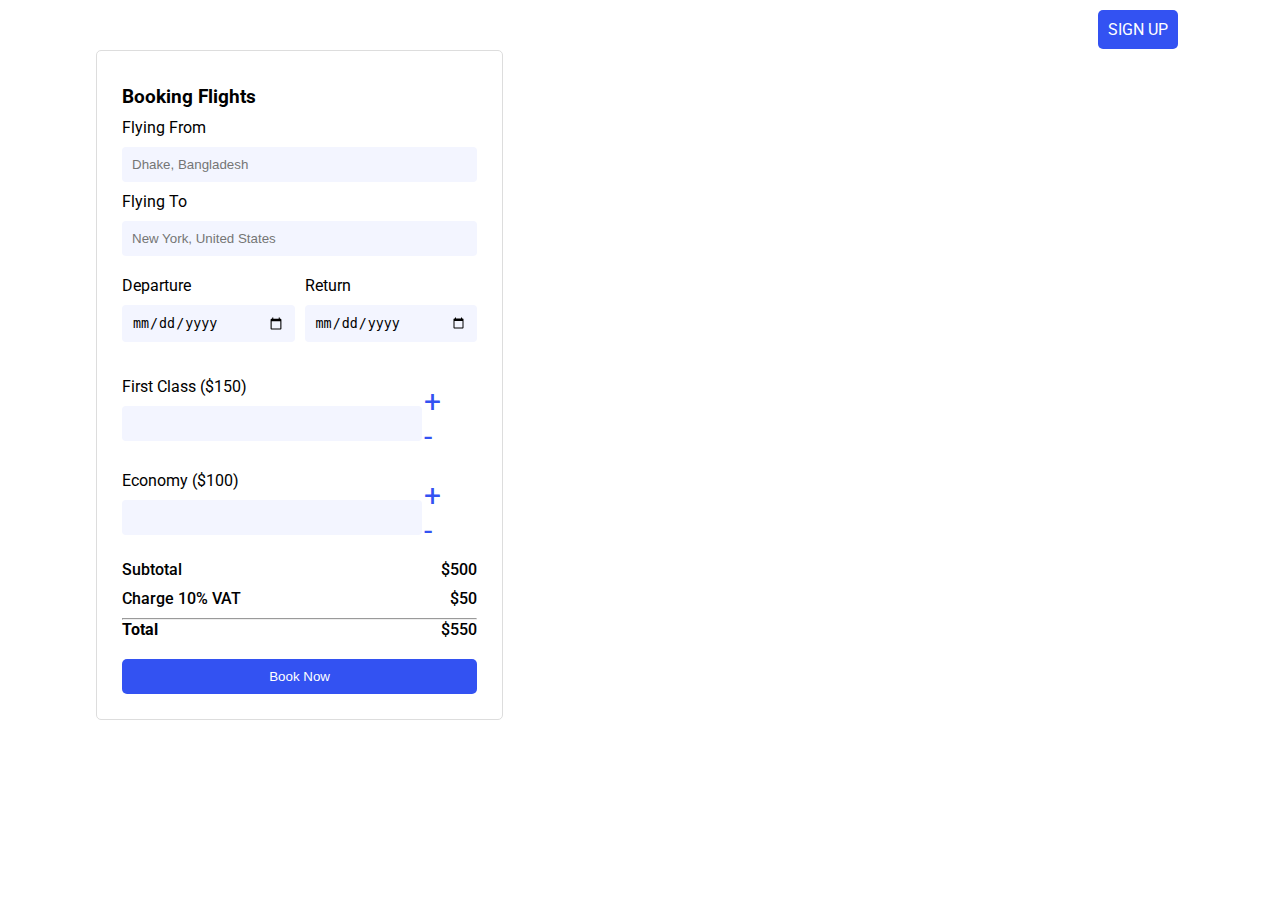
==== index.html @ 15244905 "creating site" ====
<!DOCTYPE html>
<html lang="en">

<head>
    <meta charset="UTF-8">
    <meta name="viewport" content="width=device-width, initial-scale=1.0">
    <title>Flight Booking</title>
    <!-- Fonts -->
    <link rel="preconnect" href="https://fonts.gstatic.com">
    <link href="https://fonts.googleapis.com/css2?family=Bebas+Neue&family=Roboto:wght@400;500;700&display=swap"
        rel="stylesheet">
    <!-- Stylesheet -->
    <link rel="stylesheet" href="style.css">
</head>

<body>
    <!--Header and Menu Section-->
    <header class="container">
        <nav>
            <ul>
                <li><a href="#">Home</a></li>
                <li><a href="#">About Us</a></li>
                <li><a href="#">Contact</a></li>
                <li><a class="active" href="#">Sign Up</a></li>
            </ul>
        </nav>
    </header>

    <!--Booking Section-->
    <main class="main-content container">
        <div class="booking-form">
            <h3>Booking Flights</h3>
            <div class="input-group">
                <label for="">Flying From</label>
                <input class="inp-style" type="text" name="" placeholder="Dhake, Bangladesh">
            </div>
            <div class="input-group">
                <label for="">Flying To</label>
                <input class="inp-style" type="text" name="" placeholder="New York, United States">
            </div>
            <div class="inputs">
                <div class="input-group">
                    <label" for="">Departure</label>
                    <input class="inp-style" type="date" name="">
                </div>
                <div class="input-group">
                    <label for="">Return</label>
                    <input class="inp-style" type="date" name="">
                </div>
            </div>
            <div class="input-group f-class">
                <div>
                    <label for="">First Class ($150)</label>
                    <input class="inp-style inp-width" type="number" name="">
                </div>
                <div class="plus-minus-btn">
                    <p>+ -</p>
                </div>
            </div>
            
            <div class="input-group f-class">
                <div>
                    <label for="">Economy ($100)</label>
                    <input class="inp-style inp-width" type="number" name="">
                </div>
                <div class="plus-minus-btn">
                    <p> <span>+</span> <span>-</span> </p>
                </div>
            </div>
            <div class="calculations">
                <div class="amount">
                    <div class="left">
                        <p>Subtotal</p>
                    </div>
                    <div class="right">
                        <p>$500</p>
                    </div>
                </div>

                <div class="amount">
                    <div class="left">
                        <p>Charge 10% VAT</p>
                    </div>
                    <div class="right">
                        <p>$50</p>
                    </div>
                </div>
                <hr>
                <div class="amount">
                    <div class="left">
                        <h4>Total</h4>
                    </div>
                    <div class="right">
                        <p>$550</p>
                    </div>
                </div>
            </div>
            <button class="btn-style">Book Now</button>
        </div>

        <div class="booking-content">
            <h1>discover <br> around the world</h1>
            <p>Lorem ipsum dolor sit amet consectetur adipisicingelit. Provident voluptatibus quam fuga laborumalias veniam libero autem quasi maxime ullam vero nama imi dolor, architecto ab facilis eaque deserunt nobise voluptatibus quam</p>
        </div>
    </section>

    <!--Thank You-->
</body>

</html>
---- style.css ----
*{
    padding: 0;
    margin: 0;
    box-sizing: border-box;
    text-decoration: none;
    list-style-type: none;
}
body{
    font-family: 'Roboto', sans-serif;
    background:url("images/bg.png");
    background-repeat: no-repeat;
    background-position: center center;
    background-attachment: scroll;
    background-size: cover;
}

nav{
    height: 50px;
    width: 100%;
    padding: 20px 0;
}
.container{
    width: 1200px;
    max-width: 85%;
    margin: 0 auto;
}
nav ul{
    display: flex;
    justify-content: flex-end;
    margin: 0px 6px;
}
nav ul li a{
    color: #fff;
    padding: 10px;
    text-transform: uppercase;
}
nav ul li a:hover, a.active{
    background-color: #3352F2;
    border-radius: 5px;
}
.main-content{
    display: grid;
    grid-template-columns: 2fr 3fr;
    gap: 70px;
    align-items: center;
}
.booking-form{
    background-color: #fff;
    border: 1px solid #ddd;
    padding: 25px;
    border-radius: 5px;
    float: left;
}
.booking-form h3{
    margin: 10px 0px;
}
.booking-form  .input-group{
    margin: 10px 0;
}
.f-class{
    display: flex;
    justify-content: space-between;
    align-items: center;
}
.inp-width{
    min-width: 300px;
}
.plus-minus-btn{
    color: #3352F2;
    font-size: 30px;
    padding: 2px;
    margin-top: 10px;
    word-spacing: 20px;
}
.booking-form  .calculations{
    margin: 10px 0;
}
.booking-form  .calculations p{
    font-weight: 500;
    margin-bottom: 10px;
}
.booking-form input{
    width: 100%;
    display: block;
    padding: 10px;
    border-radius: 5px;
    border: none;
    background: #F3F5FF;
    border-radius: 4px;
    margin: 10px 0;
}
.booking-form .inputs{
    display: grid;
    grid-template-columns: 1fr 1fr;
    gap: 10px;
}
.booking-content{
    color: #fff;
    width: 80%;
}
.booking-content h1{
    font-size: 70px;
    text-transform: uppercase;
    font-family: 'Bebas Neue', cursive;
    font-weight: 400;
    margin-bottom: 25px;
}

.btn-style{
    display: block;
    width: 100%;
    padding: 10px;
    border-radius: 5px;
    border: none;
    color: #fff;
    font-weight: 500;
    background-color:  #3352F2;
}
.amount{
    display: flex;
    justify-content: space-between;
}
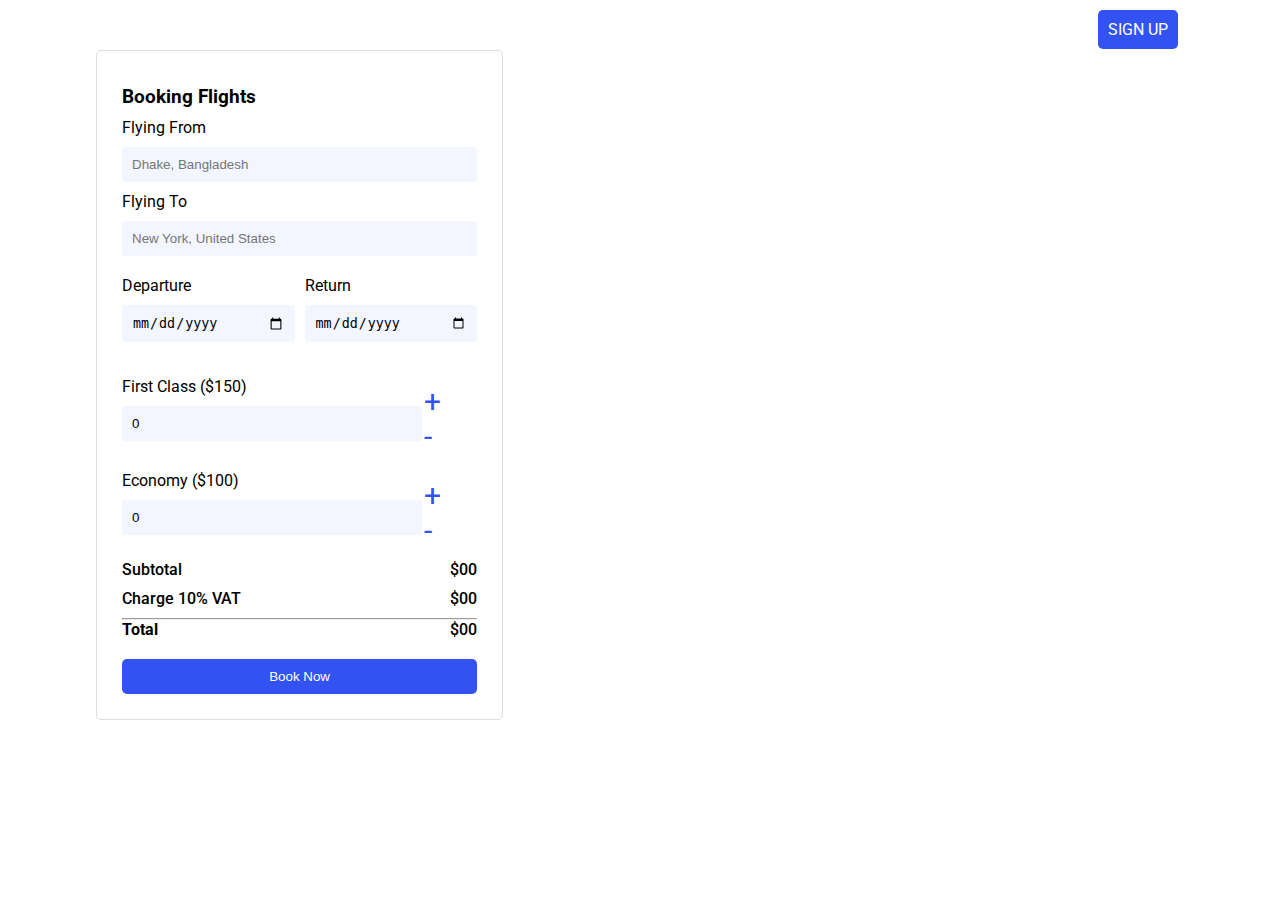
==== commit b771544c: "successfully created" ====
--- a/index.html
+++ b/index.html
@@ -41,7 +41,7 @@
             <div class="inputs">
                 <div class="input-group">
                     <label" for="">Departure</label>
-                    <input class="inp-style" type="date" name="">
+                        <input class="inp-style" type="date" name="">
                 </div>
                 <div class="input-group">
                     <label for="">Return</label>
@@ -51,29 +51,29 @@
             <div class="input-group f-class">
                 <div>
                     <label for="">First Class ($150)</label>
-                    <input class="inp-style inp-width" type="number" name="">
+                    <input id="first-class-count" class="inp-style inp-width" type="number" name="" value="0">
                 </div>
                 <div class="plus-minus-btn">
-                    <p>+ -</p>
+                    <p> <span onclick=" handleTicketChange('first-class',true);">+</span> <span onclick=" handleTicketChange('first-class',false);">-</span></p>
                 </div>
             </div>
-            
+
             <div class="input-group f-class">
                 <div>
                     <label for="">Economy ($100)</label>
-                    <input class="inp-style inp-width" type="number" name="">
+                    <input id="economy-count" class="inp-style inp-width" type="number" name="" value="0">
                 </div>
                 <div class="plus-minus-btn">
-                    <p> <span>+</span> <span>-</span> </p>
+                    <p> <span onclick="handleTicketChange('economy',true);">+</span> <span onclick="handleTicketChange('economy',false);">-</span> </p>
                 </div>
             </div>
             <div class="calculations">
                 <div class="amount">
                     <div class="left">
-                        <p>Subtotal</p>
+                        <p >Subtotal</p>
                     </div>
                     <div class="right">
-                        <p>$500</p>
+                        <p id="sub-total">$00</p>
                     </div>
                 </div>
 
@@ -82,16 +82,16 @@
                         <p>Charge 10% VAT</p>
                     </div>
                     <div class="right">
-                        <p>$50</p>
+                        <p id="tax-amount">$00</p>
                     </div>
                 </div>
                 <hr>
                 <div class="amount">
                     <div class="left">
-                        <h4>Total</h4>
+                        <h4 >Total</h4>
                     </div>
                     <div class="right">
-                        <p>$550</p>
+                        <p id="total">$00</p>
                     </div>
                 </div>
             </div>
@@ -100,11 +100,58 @@
 
         <div class="booking-content">
             <h1>discover <br> around the world</h1>
-            <p>Lorem ipsum dolor sit amet consectetur adipisicingelit. Provident voluptatibus quam fuga laborumalias veniam libero autem quasi maxime ullam vero nama imi dolor, architecto ab facilis eaque deserunt nobise voluptatibus quam</p>
+            <p>Lorem ipsum dolor sit amet consectetur adipisicingelit. Provident voluptatibus quam fuga laborumalias
+                veniam libero autem quasi maxime ullam vero nama imi dolor, architecto ab facilis eaque deserunt nobise
+                voluptatibus quam</p>
         </div>
-    </section>
+        </section>
 
-    <!--Thank You-->
+        <!--Thank You-->
+
+        <script>
+
+            function handleTicketChange(ticket,isIncrease) {
+                
+                const classCount = getInputValue(ticket);
+                let newCount = classCount;
+                if (isIncrease == true) {
+                    newCount = classCount + 1;
+                }
+
+                if (isIncrease == false && classCount > 0) {
+                    newCount = classCount - 1;
+                }
+
+                document.getElementById(ticket + '-count').value = newCount;
+                calculateTotal();
+
+            }
+
+
+            // Calculate-Total-Price 
+            function calculateTotal() {
+                const firstClassCount = getInputValue('first-class');
+                const economyClassCount = getInputValue('economy');
+
+                const subTotal = firstClassCount * 150 + economyClassCount * 100;
+                document.getElementById('sub-total').innerText = '$' + subTotal;
+
+                const tax = Math.round(subTotal * 0.1);
+                document.getElementById('tax-amount').innerText = '$' + tax;
+
+                const total = subTotal + tax;
+                document.getElementById('total').innerText = '$' + total;
+            }
+
+
+            // Convert-string-into-number
+            function getInputValue(ticket) {
+                const classInput = document.getElementById(ticket + '-count');
+                const classCount = parseInt(classInput.value);
+                return classCount;
+            }
+
+        </script>
 </body>
 
 </html>--- a/style.css
+++ b/style.css
@@ -71,6 +71,7 @@
     padding: 2px;
     margin-top: 10px;
     word-spacing: 20px;
+    cursor: pointer;
 }
 .booking-form  .calculations{
     margin: 10px 0;
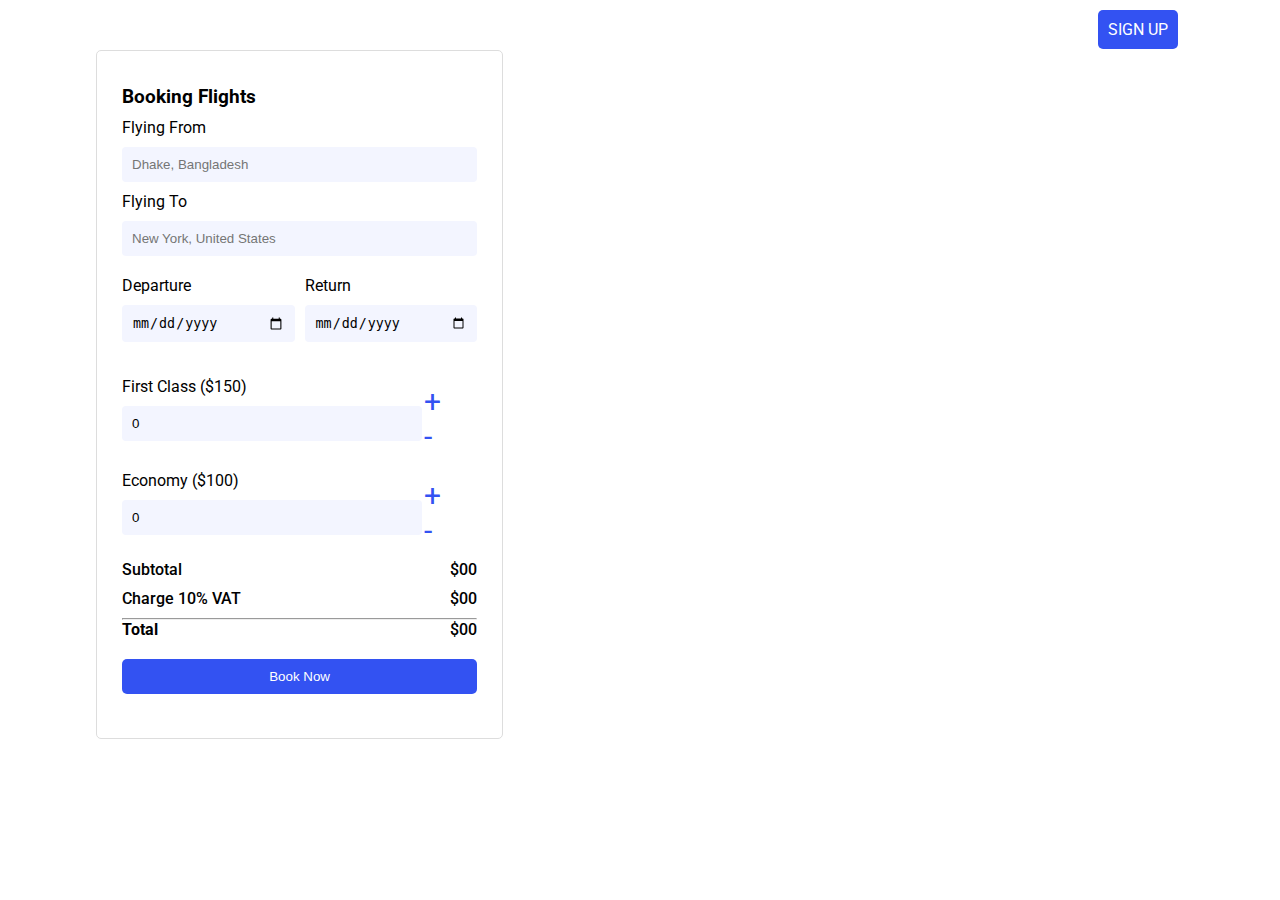
==== commit 7e807ca4: "receipt part added" ====
--- a/index.html
+++ b/index.html
@@ -25,133 +25,144 @@
             </ul>
         </nav>
     </header>
-
-    <!--Booking Section-->
-    <main class="main-content container">
-        <div class="booking-form">
-            <h3>Booking Flights</h3>
-            <div class="input-group">
-                <label for="">Flying From</label>
-                <input class="inp-style" type="text" name="" placeholder="Dhake, Bangladesh">
-            </div>
-            <div class="input-group">
-                <label for="">Flying To</label>
-                <input class="inp-style" type="text" name="" placeholder="New York, United States">
-            </div>
-            <div class="inputs">
+    <main>
+        <!--Booking Section-->
+        <section id="ticket-booking" class="main-content container">
+            <div class="booking-form">
+                <h3>Booking Flights</h3>
                 <div class="input-group">
-                    <label" for="">Departure</label>
-                        <input class="inp-style" type="date" name="">
+                    <label for="">Flying From</label>
+                    <input id="flying-from" class="inp-style" type="text" name="" placeholder="Dhake, Bangladesh">
                 </div>
                 <div class="input-group">
-                    <label for="">Return</label>
-                    <input class="inp-style" type="date" name="">
+                    <label for="">Flying To</label>
+                    <input id="flying-to" class="inp-style" type="text" name="" placeholder="New York, United States">
                 </div>
-            </div>
-            <div class="input-group f-class">
-                <div>
-                    <label for="">First Class ($150)</label>
-                    <input id="first-class-count" class="inp-style inp-width" type="number" name="" value="0">
+                <div class="inputs">
+                    <div class="input-group">
+                        <label" for="">Departure</label>
+                            <input id="departure-date" class="inp-style" type="date" name="">
+                    </div>
+                    <div class="input-group">
+                        <label for="">Return</label>
+                        <input id="return-date" class="inp-style" type="date" name="">
+                    </div>
                 </div>
-                <div class="plus-minus-btn">
-                    <p> <span onclick=" handleTicketChange('first-class',true);">+</span> <span onclick=" handleTicketChange('first-class',false);">-</span></p>
-                </div>
-            </div>
-
-            <div class="input-group f-class">
-                <div>
-                    <label for="">Economy ($100)</label>
-                    <input id="economy-count" class="inp-style inp-width" type="number" name="" value="0">
-                </div>
-                <div class="plus-minus-btn">
-                    <p> <span onclick="handleTicketChange('economy',true);">+</span> <span onclick="handleTicketChange('economy',false);">-</span> </p>
-                </div>
-            </div>
-            <div class="calculations">
-                <div class="amount">
-                    <div class="left">
-                        <p >Subtotal</p>
+                <div class="input-group f-class">
+                    <div>
+                        <label for="">First Class ($150)</label>
+                        <input id="first-class-count" class="inp-style inp-width" type="number" name="" value="0">
                     </div>
-                    <div class="right">
-                        <p id="sub-total">$00</p>
+                    <div class="plus-minus-btn">
+                        <p> <span onclick=" handleTicketChange('first-class',true);">+</span> <span
+                                onclick=" handleTicketChange('first-class',false);">-</span></p>
                     </div>
                 </div>
 
-                <div class="amount">
-                    <div class="left">
-                        <p>Charge 10% VAT</p>
+                <div class="input-group f-class">
+                    <div>
+                        <label for="">Economy ($100)</label>
+                        <input id="economy-count" class="inp-style inp-width" type="number" name="" value="0">
                     </div>
-                    <div class="right">
-                        <p id="tax-amount">$00</p>
+                    <div class="plus-minus-btn">
+                        <p> <span onclick="handleTicketChange('economy',true);">+</span> <span
+                                onclick="handleTicketChange('economy',false);">-</span> </p>
                     </div>
                 </div>
-                <hr>
-                <div class="amount">
-                    <div class="left">
-                        <h4 >Total</h4>
+                <div class="calculations">
+                    <div class="amount">
+                        <div class="left">
+                            <p>Subtotal</p>
+                        </div>
+                        <div class="right">
+                            <p>$<span id="sub-total">00</span></p>
+                        </div>
                     </div>
-                    <div class="right">
-                        <p id="total">$00</p>
+
+                    <div class="amount">
+                        <div class="left">
+                            <p>Charge 10% VAT</p>
+                        </div>
+                        <div class="right">
+                            <p>$<span id="tax-amount">00</span></p>
+                        </div>
+                    </div>
+                    <hr>
+                    <div class="amount">
+                        <div class="left">
+                            <h4>Total</h4>
+                        </div>
+                        <div class="right">
+                            <p>$<span id="total">00</span></p>
+                        </div>
+                    </div>
+                </div>
+                <button id="book-now" class="btn-style">Book Now</button>
+                <br>
+                <p id="warning"></p>
+            </div>
+
+            <div class="booking-content">
+                <h1>discover <br> around the world</h1>
+                <p>Lorem ipsum dolor sit amet consectetur adipisicingelit. Provident voluptatibus quam fuga laborumalias
+                    veniam libero autem quasi maxime ullam vero nama imi dolor, architecto ab facilis eaque deserunt
+                    nobise
+                    voluptatibus quam</p>
+            </div>
+        </section>
+
+        <!-- confirmation-section -->
+        <section id="confirmation">
+            <div class="transection">
+                <h2 class="message">Transection Successfull</h2>
+                <p style="text-align: center;">Flight Details</p>
+                <div class="details">
+                    <div class="box">
+                        <p>Flying from:</p>
+                        <p id="receipt-flying-from"></p>
+                    </div>
+                    <div class="box">
+                        <p>Flying to:</p>
+                        <p id="receipt-flying-to"></p>
+                    </div>
+                    <div class="box">
+                        <p>Departure:</p>
+                        <p id="receipt-departure"></p>
+                    </div>
+
+                    <div class="box">
+                        <p>Return:</p>
+                        <p id="receipt-return"></p>
+                    </div>
+                    <div class="box">
+                        <p>First Class:</p>
+                        <p><span id="receipt-first-count">0</span></p>
+                    </div>
+                    <div class="box">
+                        <p>Economy Class:</p>
+                        <p><span id="receipt-economy-count"></span></p>
+                    </div>
+                    <div class="box">
+                        <p>Subtotal:</p>
+                        <p>$ <span id="receipt-sub-total">00</span></p>
+                    </div>
+                    <div class="box">
+                        <p>Tax:</p>
+                        <p>$ <span id="receipt-tax">00</span></p>
+                    </div>
+
+                    <div class="box">
+                        <p class="bold">Total:</p>
+                        <p class="bold">$ <span id="receipt-total">00</span></p>
                     </div>
                 </div>
             </div>
-            <button class="btn-style">Book Now</button>
-        </div>
+        </section>
+    </main>
 
-        <div class="booking-content">
-            <h1>discover <br> around the world</h1>
-            <p>Lorem ipsum dolor sit amet consectetur adipisicingelit. Provident voluptatibus quam fuga laborumalias
-                veniam libero autem quasi maxime ullam vero nama imi dolor, architecto ab facilis eaque deserunt nobise
-                voluptatibus quam</p>
-        </div>
-        </section>
+    <!--Thank You-->
 
-        <!--Thank You-->
-
-        <script>
-
-            function handleTicketChange(ticket,isIncrease) {
-                
-                const classCount = getInputValue(ticket);
-                let newCount = classCount;
-                if (isIncrease == true) {
-                    newCount = classCount + 1;
-                }
-
-                if (isIncrease == false && classCount > 0) {
-                    newCount = classCount - 1;
-                }
-
-                document.getElementById(ticket + '-count').value = newCount;
-                calculateTotal();
-
-            }
-
-
-            // Calculate-Total-Price 
-            function calculateTotal() {
-                const firstClassCount = getInputValue('first-class');
-                const economyClassCount = getInputValue('economy');
-
-                const subTotal = firstClassCount * 150 + economyClassCount * 100;
-                document.getElementById('sub-total').innerText = '$' + subTotal;
-
-                const tax = Math.round(subTotal * 0.1);
-                document.getElementById('tax-amount').innerText = '$' + tax;
-
-                const total = subTotal + tax;
-                document.getElementById('total').innerText = '$' + total;
-            }
-
-
-            // Convert-string-into-number
-            function getInputValue(ticket) {
-                const classInput = document.getElementById(ticket + '-count');
-                const classCount = parseInt(classInput.value);
-                return classCount;
-            }
-
-        </script>
+    <script src="script.js"></script>
 </body>
 
 </html>--- a/style.css
+++ b/style.css
@@ -121,3 +121,38 @@
     display: flex;
     justify-content: space-between;
 }
+#warning{
+    color: red;
+    text-align: center;
+}
+#confirmation{
+    display: none;
+    line-height: 40px;
+}
+.transection{
+    width: 40%;
+    background-color: white;
+    margin:40px auto;
+    padding-top: 15px;
+    border-radius: 10px;
+    box-shadow:5px 5px 15px rgb(139, 217, 243);
+}
+.details{
+    padding: 30px 50px;
+
+}
+.message{
+    color: green;
+    text-align: center;
+    font-size: 25px;
+}
+.box{
+    display: flex;
+    justify-content: space-between;
+    align-items: center;
+    font-size: 18px;
+}
+.bold{
+    color:tomato;
+    font-weight: 700;
+}
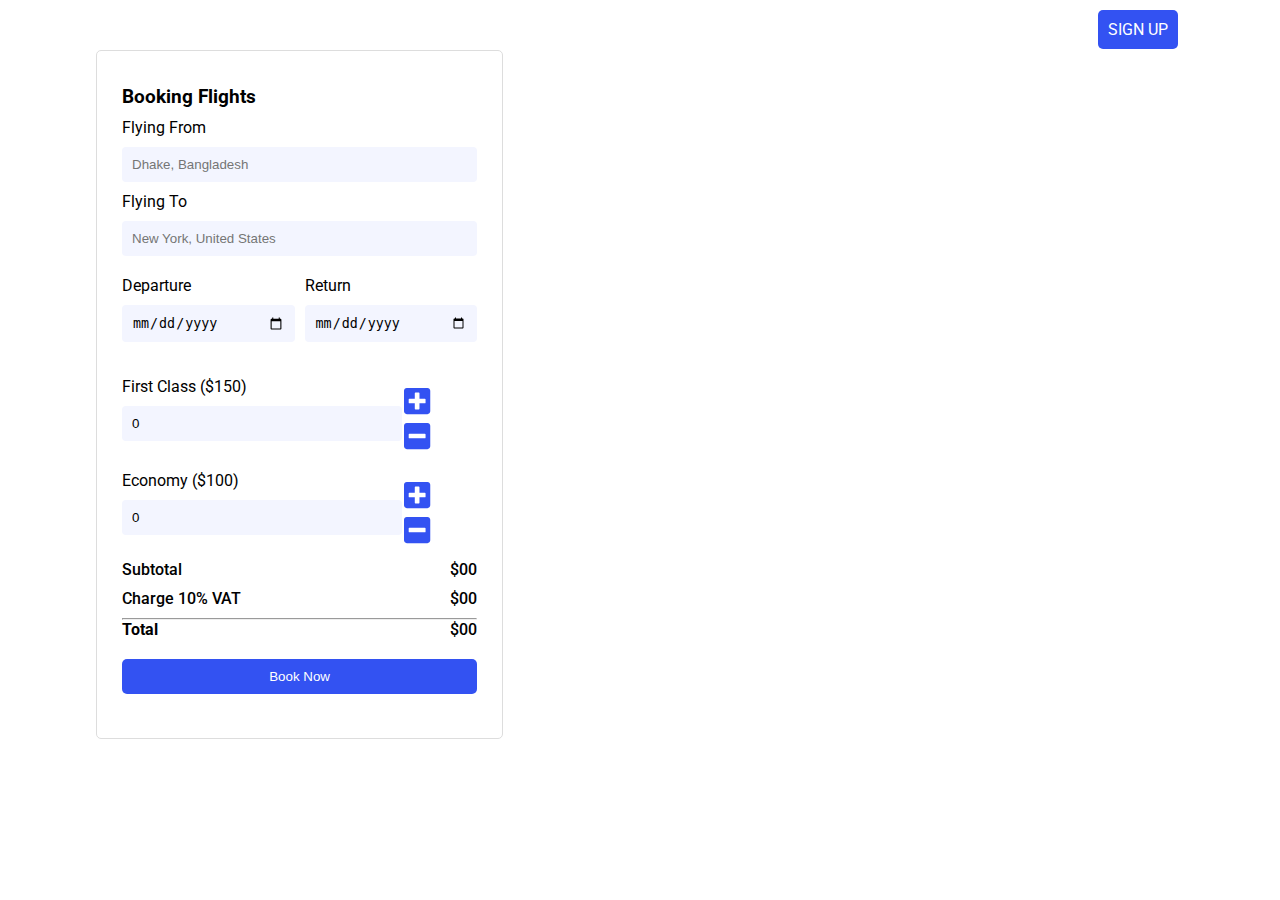
==== commit 5dc09b5f: "successfully created" ====
--- a/index.html
+++ b/index.html
@@ -9,8 +9,9 @@
     <link rel="preconnect" href="https://fonts.gstatic.com">
     <link href="https://fonts.googleapis.com/css2?family=Bebas+Neue&family=Roboto:wght@400;500;700&display=swap"
         rel="stylesheet">
+        <link rel="stylesheet" href="css/all.min.css">
     <!-- Stylesheet -->
-    <link rel="stylesheet" href="style.css">
+    <link rel="stylesheet" href="css/style.css">
 </head>
 
 <body>
@@ -54,8 +55,8 @@
                         <input id="first-class-count" class="inp-style inp-width" type="number" name="" value="0">
                     </div>
                     <div class="plus-minus-btn">
-                        <p> <span onclick=" handleTicketChange('first-class',true);">+</span> <span
-                                onclick=" handleTicketChange('first-class',false);">-</span></p>
+                        <p> <span onclick=" handleTicketChange('first-class',true);"><i class="fas fa-plus-square"></i></span> 
+                            <span onclick=" handleTicketChange('first-class',false);"><i class="fas fa-minus-square"></i></span></p>
                     </div>
                 </div>
 
@@ -65,8 +66,8 @@
                         <input id="economy-count" class="inp-style inp-width" type="number" name="" value="0">
                     </div>
                     <div class="plus-minus-btn">
-                        <p> <span onclick="handleTicketChange('economy',true);">+</span> <span
-                                onclick="handleTicketChange('economy',false);">-</span> </p>
+                        <p> <span onclick="handleTicketChange('economy',true);"><i class="fas fa-plus-square"></i></span> 
+                            <span onclick="handleTicketChange('economy',false);"><i class="fas fa-minus-square"></i></span> </p>
                     </div>
                 </div>
                 <div class="calculations">
@@ -114,15 +115,15 @@
         <!-- confirmation-section -->
         <section id="confirmation">
             <div class="transection">
-                <h2 class="message">Transection Successfull</h2>
+                <h2 class="message">Transection Successfull <i class="fas fa-check-circle"></i></h2>
                 <p style="text-align: center;">Flight Details</p>
                 <div class="details">
                     <div class="box">
-                        <p>Flying from:</p>
+                        <p>Flying From:</p>
                         <p id="receipt-flying-from"></p>
                     </div>
                     <div class="box">
-                        <p>Flying to:</p>
+                        <p>Flying To:</p>
                         <p id="receipt-flying-to"></p>
                     </div>
                     <div class="box">
@@ -162,7 +163,8 @@
 
     <!--Thank You-->
 
-    <script src="script.js"></script>
+    <script src="js/script.js"></script>
+    <script src="js/all.min.js"></script>
 </body>
 
 </html>--- a/css/all.min.css
+++ b/css/all.min.css
@@ -0,0 +1,5 @@
+/*!
+ * Font Awesome Free 5.15.1 by @fontawesome - https://fontawesome.com
+ * License - https://fontawesome.com/license/free (Icons: CC BY 4.0, Fonts: SIL OFL 1.1, Code: MIT License)
+ */
+.fa,.fab,.fad,.fal,.far,.fas{-moz-osx-font-smoothing:grayscale;-webkit-font-smoothing:antialiased;display:inline-block;font-style:normal;font-variant:normal;text-rendering:auto;line-height:1}.fa-lg{font-size:1.33333em;line-height:.75em;vertical-align:-.0667em}.fa-xs{font-size:.75em}.fa-sm{font-size:.875em}.fa-1x{font-size:1em}.fa-2x{font-size:2em}.fa-3x{font-size:3em}.fa-4x{font-size:4em}.fa-5x{font-size:5em}.fa-6x{font-size:6em}.fa-7x{font-size:7em}.fa-8x{font-size:8em}.fa-9x{font-size:9em}.fa-10x{font-size:10em}.fa-fw{text-align:center;width:1.25em}.fa-ul{list-style-type:none;margin-left:2.5em;padding-left:0}.fa-ul>li{position:relative}.fa-li{left:-2em;position:absolute;text-align:center;width:2em;line-height:inherit}.fa-border{border:.08em solid #eee;border-radius:.1em;padding:.2em .25em .15em}.fa-pull-left{float:left}.fa-pull-right{float:right}.fa.fa-pull-left,.fab.fa-pull-left,.fal.fa-pull-left,.far.fa-pull-left,.fas.fa-pull-left{margin-right:.3em}.fa.fa-pull-right,.fab.fa-pull-right,.fal.fa-pull-right,.far.fa-pull-right,.fas.fa-pull-right{margin-left:.3em}.fa-spin{-webkit-animation:fa-spin 2s linear infinite;animation:fa-spin 2s linear infinite}.fa-pulse{-webkit-animation:fa-spin 1s steps(8) infinite;animation:fa-spin 1s steps(8) infinite}@-webkit-keyframes fa-spin{0%{-webkit-transform:rotate(0deg);transform:rotate(0deg)}to{-webkit-transform:rotate(1turn);transform:rotate(1turn)}}@keyframes fa-spin{0%{-webkit-transform:rotate(0deg);transform:rotate(0deg)}to{-webkit-transform:rotate(1turn);transform:rotate(1turn)}}.fa-rotate-90{-ms-filter:"progid:DXImageTransform.Microsoft.BasicImage(rotation=1)";-webkit-transform:rotate(90deg);transform:rotate(90deg)}.fa-rotate-180{-ms-filter:"progid:DXImageTransform.Microsoft.BasicImage(rotation=2)";-webkit-transform:rotate(180deg);transform:rotate(180deg)}.fa-rotate-270{-ms-filter:"progid:DXImageTransform.Microsoft.BasicImage(rotation=3)";-webkit-transform:rotate(270deg);transform:rotate(270deg)}.fa-flip-horizontal{-ms-filter:"progid:DXImageTransform.Microsoft.BasicImage(rotation=0, mirror=1)";-webkit-transform:scaleX(-1);transform:scaleX(-1)}.fa-flip-vertical{-webkit-transform:scaleY(-1);transform:scaleY(-1)}.fa-flip-both,.fa-flip-horizontal.fa-flip-vertical,.fa-flip-vertical{-ms-filter:"progid:DXImageTransform.Microsoft.BasicImage(rotation=2, mirror=1)"}.fa-flip-both,.fa-flip-horizontal.fa-flip-vertical{-webkit-transform:scale(-1);transform:scale(-1)}:root .fa-flip-both,:root .fa-flip-horizontal,:root .fa-flip-vertical,:root .fa-rotate-90,:root .fa-rotate-180,:root .fa-rotate-270{-webkit-filter:none;filter:none}.fa-stack{display:inline-block;height:2em;line-height:2em;position:relative;vertical-align:middle;width:2.5em}.fa-stack-1x,.fa-stack-2x{left:0;position:absolute;text-align:center;width:100%}.fa-stack-1x{line-height:inherit}.fa-stack-2x{font-size:2em}.fa-inverse{color:#fff}.fa-500px:before{content:"\f26e"}.fa-accessible-icon:before{content:"\f368"}.fa-accusoft:before{content:"\f369"}.fa-acquisitions-incorporated:before{content:"\f6af"}.fa-ad:before{content:"\f641"}.fa-address-book:before{content:"\f2b9"}.fa-address-card:before{content:"\f2bb"}.fa-adjust:before{content:"\f042"}.fa-adn:before{content:"\f170"}.fa-adversal:before{content:"\f36a"}.fa-affiliatetheme:before{content:"\f36b"}.fa-air-freshener:before{content:"\f5d0"}.fa-airbnb:before{content:"\f834"}.fa-algolia:before{content:"\f36c"}.fa-align-center:before{content:"\f037"}.fa-align-justify:before{content:"\f039"}.fa-align-left:before{content:"\f036"}.fa-align-right:before{content:"\f038"}.fa-alipay:before{content:"\f642"}.fa-allergies:before{content:"\f461"}.fa-amazon:before{content:"\f270"}.fa-amazon-pay:before{content:"\f42c"}.fa-ambulance:before{content:"\f0f9"}.fa-american-sign-language-interpreting:before{content:"\f2a3"}.fa-amilia:before{content:"\f36d"}.fa-anchor:before{content:"\f13d"}.fa-android:before{content:"\f17b"}.fa-angellist:before{content:"\f209"}.fa-angle-double-down:before{content:"\f103"}.fa-angle-double-left:before{content:"\f100"}.fa-angle-double-right:before{content:"\f101"}.fa-angle-double-up:before{content:"\f102"}.fa-angle-down:before{content:"\f107"}.fa-angle-left:before{content:"\f104"}.fa-angle-right:before{content:"\f105"}.fa-angle-up:before{content:"\f106"}.fa-angry:before{content:"\f556"}.fa-angrycreative:before{content:"\f36e"}.fa-angular:before{content:"\f420"}.fa-ankh:before{content:"\f644"}.fa-app-store:before{content:"\f36f"}.fa-app-store-ios:before{content:"\f370"}.fa-apper:before{content:"\f371"}.fa-apple:before{content:"\f179"}.fa-apple-alt:before{content:"\f5d1"}.fa-apple-pay:before{content:"\f415"}.fa-archive:before{content:"\f187"}.fa-archway:before{content:"\f557"}.fa-arrow-alt-circle-down:before{content:"\f358"}.fa-arrow-alt-circle-left:before{content:"\f359"}.fa-arrow-alt-circle-right:before{content:"\f35a"}.fa-arrow-alt-circle-up:before{content:"\f35b"}.fa-arrow-circle-down:before{content:"\f0ab"}.fa-arrow-circle-left:before{content:"\f0a8"}.fa-arrow-circle-right:before{content:"\f0a9"}.fa-arrow-circle-up:before{content:"\f0aa"}.fa-arrow-down:before{content:"\f063"}.fa-arrow-left:before{content:"\f060"}.fa-arrow-right:before{content:"\f061"}.fa-arrow-up:before{content:"\f062"}.fa-arrows-alt:before{content:"\f0b2"}.fa-arrows-alt-h:before{content:"\f337"}.fa-arrows-alt-v:before{content:"\f338"}.fa-artstation:before{content:"\f77a"}.fa-assistive-listening-systems:before{content:"\f2a2"}.fa-asterisk:before{content:"\f069"}.fa-asymmetrik:before{content:"\f372"}.fa-at:before{content:"\f1fa"}.fa-atlas:before{content:"\f558"}.fa-atlassian:before{content:"\f77b"}.fa-atom:before{content:"\f5d2"}.fa-audible:before{content:"\f373"}.fa-audio-description:before{content:"\f29e"}.fa-autoprefixer:before{content:"\f41c"}.fa-avianex:before{content:"\f374"}.fa-aviato:before{content:"\f421"}.fa-award:before{content:"\f559"}.fa-aws:before{content:"\f375"}.fa-baby:before{content:"\f77c"}.fa-baby-carriage:before{content:"\f77d"}.fa-backspace:before{content:"\f55a"}.fa-backward:before{content:"\f04a"}.fa-bacon:before{content:"\f7e5"}.fa-bacteria:before{content:"\e059"}.fa-bacterium:before{content:"\e05a"}.fa-bahai:before{content:"\f666"}.fa-balance-scale:before{content:"\f24e"}.fa-balance-scale-left:before{content:"\f515"}.fa-balance-scale-right:before{content:"\f516"}.fa-ban:before{content:"\f05e"}.fa-band-aid:before{content:"\f462"}.fa-bandcamp:before{content:"\f2d5"}.fa-barcode:before{content:"\f02a"}.fa-bars:before{content:"\f0c9"}.fa-baseball-ball:before{content:"\f433"}.fa-basketball-ball:before{content:"\f434"}.fa-bath:before{content:"\f2cd"}.fa-battery-empty:before{content:"\f244"}.fa-battery-full:before{content:"\f240"}.fa-battery-half:before{content:"\f242"}.fa-battery-quarter:before{content:"\f243"}.fa-battery-three-quarters:before{content:"\f241"}.fa-battle-net:before{content:"\f835"}.fa-bed:before{content:"\f236"}.fa-beer:before{content:"\f0fc"}.fa-behance:before{content:"\f1b4"}.fa-behance-square:before{content:"\f1b5"}.fa-bell:before{content:"\f0f3"}.fa-bell-slash:before{content:"\f1f6"}.fa-bezier-curve:before{content:"\f55b"}.fa-bible:before{content:"\f647"}.fa-bicycle:before{content:"\f206"}.fa-biking:before{content:"\f84a"}.fa-bimobject:before{content:"\f378"}.fa-binoculars:before{content:"\f1e5"}.fa-biohazard:before{content:"\f780"}.fa-birthday-cake:before{content:"\f1fd"}.fa-bitbucket:before{content:"\f171"}.fa-bitcoin:before{content:"\f379"}.fa-bity:before{content:"\f37a"}.fa-black-tie:before{content:"\f27e"}.fa-blackberry:before{content:"\f37b"}.fa-blender:before{content:"\f517"}.fa-blender-phone:before{content:"\f6b6"}.fa-blind:before{content:"\f29d"}.fa-blog:before{content:"\f781"}.fa-blogger:before{content:"\f37c"}.fa-blogger-b:before{content:"\f37d"}.fa-bluetooth:before{content:"\f293"}.fa-bluetooth-b:before{content:"\f294"}.fa-bold:before{content:"\f032"}.fa-bolt:before{content:"\f0e7"}.fa-bomb:before{content:"\f1e2"}.fa-bone:before{content:"\f5d7"}.fa-bong:before{content:"\f55c"}.fa-book:before{content:"\f02d"}.fa-book-dead:before{content:"\f6b7"}.fa-book-medical:before{content:"\f7e6"}.fa-book-open:before{content:"\f518"}.fa-book-reader:before{content:"\f5da"}.fa-bookmark:before{content:"\f02e"}.fa-bootstrap:before{content:"\f836"}.fa-border-all:before{content:"\f84c"}.fa-border-none:before{content:"\f850"}.fa-border-style:before{content:"\f853"}.fa-bowling-ball:before{content:"\f436"}.fa-box:before{content:"\f466"}.fa-box-open:before{content:"\f49e"}.fa-box-tissue:before{content:"\e05b"}.fa-boxes:before{content:"\f468"}.fa-braille:before{content:"\f2a1"}.fa-brain:before{content:"\f5dc"}.fa-bread-slice:before{content:"\f7ec"}.fa-briefcase:before{content:"\f0b1"}.fa-briefcase-medical:before{content:"\f469"}.fa-broadcast-tower:before{content:"\f519"}.fa-broom:before{content:"\f51a"}.fa-brush:before{content:"\f55d"}.fa-btc:before{content:"\f15a"}.fa-buffer:before{content:"\f837"}.fa-bug:before{content:"\f188"}.fa-building:before{content:"\f1ad"}.fa-bullhorn:before{content:"\f0a1"}.fa-bullseye:before{content:"\f140"}.fa-burn:before{content:"\f46a"}.fa-buromobelexperte:before{content:"\f37f"}.fa-bus:before{content:"\f207"}.fa-bus-alt:before{content:"\f55e"}.fa-business-time:before{content:"\f64a"}.fa-buy-n-large:before{content:"\f8a6"}.fa-buysellads:before{content:"\f20d"}.fa-calculator:before{content:"\f1ec"}.fa-calendar:before{content:"\f133"}.fa-calendar-alt:before{content:"\f073"}.fa-calendar-check:before{content:"\f274"}.fa-calendar-day:before{content:"\f783"}.fa-calendar-minus:before{content:"\f272"}.fa-calendar-plus:before{content:"\f271"}.fa-calendar-times:before{content:"\f273"}.fa-calendar-week:before{content:"\f784"}.fa-camera:before{content:"\f030"}.fa-camera-retro:before{content:"\f083"}.fa-campground:before{content:"\f6bb"}.fa-canadian-maple-leaf:before{content:"\f785"}.fa-candy-cane:before{content:"\f786"}.fa-cannabis:before{content:"\f55f"}.fa-capsules:before{content:"\f46b"}.fa-car:before{content:"\f1b9"}.fa-car-alt:before{content:"\f5de"}.fa-car-battery:before{content:"\f5df"}.fa-car-crash:before{content:"\f5e1"}.fa-car-side:before{content:"\f5e4"}.fa-caravan:before{content:"\f8ff"}.fa-caret-down:before{content:"\f0d7"}.fa-caret-left:before{content:"\f0d9"}.fa-caret-right:before{content:"\f0da"}.fa-caret-square-down:before{content:"\f150"}.fa-caret-square-left:before{content:"\f191"}.fa-caret-square-right:before{content:"\f152"}.fa-caret-square-up:before{content:"\f151"}.fa-caret-up:before{content:"\f0d8"}.fa-carrot:before{content:"\f787"}.fa-cart-arrow-down:before{content:"\f218"}.fa-cart-plus:before{content:"\f217"}.fa-cash-register:before{content:"\f788"}.fa-cat:before{content:"\f6be"}.fa-cc-amazon-pay:before{content:"\f42d"}.fa-cc-amex:before{content:"\f1f3"}.fa-cc-apple-pay:before{content:"\f416"}.fa-cc-diners-club:before{content:"\f24c"}.fa-cc-discover:before{content:"\f1f2"}.fa-cc-jcb:before{content:"\f24b"}.fa-cc-mastercard:before{content:"\f1f1"}.fa-cc-paypal:before{content:"\f1f4"}.fa-cc-stripe:before{content:"\f1f5"}.fa-cc-visa:before{content:"\f1f0"}.fa-centercode:before{content:"\f380"}.fa-centos:before{content:"\f789"}.fa-certificate:before{content:"\f0a3"}.fa-chair:before{content:"\f6c0"}.fa-chalkboard:before{content:"\f51b"}.fa-chalkboard-teacher:before{content:"\f51c"}.fa-charging-station:before{content:"\f5e7"}.fa-chart-area:before{content:"\f1fe"}.fa-chart-bar:before{content:"\f080"}.fa-chart-line:before{content:"\f201"}.fa-chart-pie:before{content:"\f200"}.fa-check:before{content:"\f00c"}.fa-check-circle:before{content:"\f058"}.fa-check-double:before{content:"\f560"}.fa-check-square:before{content:"\f14a"}.fa-cheese:before{content:"\f7ef"}.fa-chess:before{content:"\f439"}.fa-chess-bishop:before{content:"\f43a"}.fa-chess-board:before{content:"\f43c"}.fa-chess-king:before{content:"\f43f"}.fa-chess-knight:before{content:"\f441"}.fa-chess-pawn:before{content:"\f443"}.fa-chess-queen:before{content:"\f445"}.fa-chess-rook:before{content:"\f447"}.fa-chevron-circle-down:before{content:"\f13a"}.fa-chevron-circle-left:before{content:"\f137"}.fa-chevron-circle-right:before{content:"\f138"}.fa-chevron-circle-up:before{content:"\f139"}.fa-chevron-down:before{content:"\f078"}.fa-chevron-left:before{content:"\f053"}.fa-chevron-right:before{content:"\f054"}.fa-chevron-up:before{content:"\f077"}.fa-child:before{content:"\f1ae"}.fa-chrome:before{content:"\f268"}.fa-chromecast:before{content:"\f838"}.fa-church:before{content:"\f51d"}.fa-circle:before{content:"\f111"}.fa-circle-notch:before{content:"\f1ce"}.fa-city:before{content:"\f64f"}.fa-clinic-medical:before{content:"\f7f2"}.fa-clipboard:before{content:"\f328"}.fa-clipboard-check:before{content:"\f46c"}.fa-clipboard-list:before{content:"\f46d"}.fa-clock:before{content:"\f017"}.fa-clone:before{content:"\f24d"}.fa-closed-captioning:before{content:"\f20a"}.fa-cloud:before{content:"\f0c2"}.fa-cloud-download-alt:before{content:"\f381"}.fa-cloud-meatball:before{content:"\f73b"}.fa-cloud-moon:before{content:"\f6c3"}.fa-cloud-moon-rain:before{content:"\f73c"}.fa-cloud-rain:before{content:"\f73d"}.fa-cloud-showers-heavy:before{content:"\f740"}.fa-cloud-sun:before{content:"\f6c4"}.fa-cloud-sun-rain:before{content:"\f743"}.fa-cloud-upload-alt:before{content:"\f382"}.fa-cloudflare:before{content:"\e07d"}.fa-cloudscale:before{content:"\f383"}.fa-cloudsmith:before{content:"\f384"}.fa-cloudversify:before{content:"\f385"}.fa-cocktail:before{content:"\f561"}.fa-code:before{content:"\f121"}.fa-code-branch:before{content:"\f126"}.fa-codepen:before{content:"\f1cb"}.fa-codiepie:before{content:"\f284"}.fa-coffee:before{content:"\f0f4"}.fa-cog:before{content:"\f013"}.fa-cogs:before{content:"\f085"}.fa-coins:before{content:"\f51e"}.fa-columns:before{content:"\f0db"}.fa-comment:before{content:"\f075"}.fa-comment-alt:before{content:"\f27a"}.fa-comment-dollar:before{content:"\f651"}.fa-comment-dots:before{content:"\f4ad"}.fa-comment-medical:before{content:"\f7f5"}.fa-comment-slash:before{content:"\f4b3"}.fa-comments:before{content:"\f086"}.fa-comments-dollar:before{content:"\f653"}.fa-compact-disc:before{content:"\f51f"}.fa-compass:before{content:"\f14e"}.fa-compress:before{content:"\f066"}.fa-compress-alt:before{content:"\f422"}.fa-compress-arrows-alt:before{content:"\f78c"}.fa-concierge-bell:before{content:"\f562"}.fa-confluence:before{content:"\f78d"}.fa-connectdevelop:before{content:"\f20e"}.fa-contao:before{content:"\f26d"}.fa-cookie:before{content:"\f563"}.fa-cookie-bite:before{content:"\f564"}.fa-copy:before{content:"\f0c5"}.fa-copyright:before{content:"\f1f9"}.fa-cotton-bureau:before{content:"\f89e"}.fa-couch:before{content:"\f4b8"}.fa-cpanel:before{content:"\f388"}.fa-creative-commons:before{content:"\f25e"}.fa-creative-commons-by:before{content:"\f4e7"}.fa-creative-commons-nc:before{content:"\f4e8"}.fa-creative-commons-nc-eu:before{content:"\f4e9"}.fa-creative-commons-nc-jp:before{content:"\f4ea"}.fa-creative-commons-nd:before{content:"\f4eb"}.fa-creative-commons-pd:before{content:"\f4ec"}.fa-creative-commons-pd-alt:before{content:"\f4ed"}.fa-creative-commons-remix:before{content:"\f4ee"}.fa-creative-commons-sa:before{content:"\f4ef"}.fa-creative-commons-sampling:before{content:"\f4f0"}.fa-creative-commons-sampling-plus:before{content:"\f4f1"}.fa-creative-commons-share:before{content:"\f4f2"}.fa-creative-commons-zero:before{content:"\f4f3"}.fa-credit-card:before{content:"\f09d"}.fa-critical-role:before{content:"\f6c9"}.fa-crop:before{content:"\f125"}.fa-crop-alt:before{content:"\f565"}.fa-cross:before{content:"\f654"}.fa-crosshairs:before{content:"\f05b"}.fa-crow:before{content:"\f520"}.fa-crown:before{content:"\f521"}.fa-crutch:before{content:"\f7f7"}.fa-css3:before{content:"\f13c"}.fa-css3-alt:before{content:"\f38b"}.fa-cube:before{content:"\f1b2"}.fa-cubes:before{content:"\f1b3"}.fa-cut:before{content:"\f0c4"}.fa-cuttlefish:before{content:"\f38c"}.fa-d-and-d:before{content:"\f38d"}.fa-d-and-d-beyond:before{content:"\f6ca"}.fa-dailymotion:before{content:"\e052"}.fa-dashcube:before{content:"\f210"}.fa-database:before{content:"\f1c0"}.fa-deaf:before{content:"\f2a4"}.fa-deezer:before{content:"\e077"}.fa-delicious:before{content:"\f1a5"}.fa-democrat:before{content:"\f747"}.fa-deploydog:before{content:"\f38e"}.fa-deskpro:before{content:"\f38f"}.fa-desktop:before{content:"\f108"}.fa-dev:before{content:"\f6cc"}.fa-deviantart:before{content:"\f1bd"}.fa-dharmachakra:before{content:"\f655"}.fa-dhl:before{content:"\f790"}.fa-diagnoses:before{content:"\f470"}.fa-diaspora:before{content:"\f791"}.fa-dice:before{content:"\f522"}.fa-dice-d20:before{content:"\f6cf"}.fa-dice-d6:before{content:"\f6d1"}.fa-dice-five:before{content:"\f523"}.fa-dice-four:before{content:"\f524"}.fa-dice-one:before{content:"\f525"}.fa-dice-six:before{content:"\f526"}.fa-dice-three:before{content:"\f527"}.fa-dice-two:before{content:"\f528"}.fa-digg:before{content:"\f1a6"}.fa-digital-ocean:before{content:"\f391"}.fa-digital-tachograph:before{content:"\f566"}.fa-directions:before{content:"\f5eb"}.fa-discord:before{content:"\f392"}.fa-discourse:before{content:"\f393"}.fa-disease:before{content:"\f7fa"}.fa-divide:before{content:"\f529"}.fa-dizzy:before{content:"\f567"}.fa-dna:before{content:"\f471"}.fa-dochub:before{content:"\f394"}.fa-docker:before{content:"\f395"}.fa-dog:before{content:"\f6d3"}.fa-dollar-sign:before{content:"\f155"}.fa-dolly:before{content:"\f472"}.fa-dolly-flatbed:before{content:"\f474"}.fa-donate:before{content:"\f4b9"}.fa-door-closed:before{content:"\f52a"}.fa-door-open:before{content:"\f52b"}.fa-dot-circle:before{content:"\f192"}.fa-dove:before{content:"\f4ba"}.fa-download:before{content:"\f019"}.fa-draft2digital:before{content:"\f396"}.fa-drafting-compass:before{content:"\f568"}.fa-dragon:before{content:"\f6d5"}.fa-draw-polygon:before{content:"\f5ee"}.fa-dribbble:before{content:"\f17d"}.fa-dribbble-square:before{content:"\f397"}.fa-dropbox:before{content:"\f16b"}.fa-drum:before{content:"\f569"}.fa-drum-steelpan:before{content:"\f56a"}.fa-drumstick-bite:before{content:"\f6d7"}.fa-drupal:before{content:"\f1a9"}.fa-dumbbell:before{content:"\f44b"}.fa-dumpster:before{content:"\f793"}.fa-dumpster-fire:before{content:"\f794"}.fa-dungeon:before{content:"\f6d9"}.fa-dyalog:before{content:"\f399"}.fa-earlybirds:before{content:"\f39a"}.fa-ebay:before{content:"\f4f4"}.fa-edge:before{content:"\f282"}.fa-edge-legacy:before{content:"\e078"}.fa-edit:before{content:"\f044"}.fa-egg:before{content:"\f7fb"}.fa-eject:before{content:"\f052"}.fa-elementor:before{content:"\f430"}.fa-ellipsis-h:before{content:"\f141"}.fa-ellipsis-v:before{content:"\f142"}.fa-ello:before{content:"\f5f1"}.fa-ember:before{content:"\f423"}.fa-empire:before{content:"\f1d1"}.fa-envelope:before{content:"\f0e0"}.fa-envelope-open:before{content:"\f2b6"}.fa-envelope-open-text:before{content:"\f658"}.fa-envelope-square:before{content:"\f199"}.fa-envira:before{content:"\f299"}.fa-equals:before{content:"\f52c"}.fa-eraser:before{content:"\f12d"}.fa-erlang:before{content:"\f39d"}.fa-ethereum:before{content:"\f42e"}.fa-ethernet:before{content:"\f796"}.fa-etsy:before{content:"\f2d7"}.fa-euro-sign:before{content:"\f153"}.fa-evernote:before{content:"\f839"}.fa-exchange-alt:before{content:"\f362"}.fa-exclamation:before{content:"\f12a"}.fa-exclamation-circle:before{content:"\f06a"}.fa-exclamation-triangle:before{content:"\f071"}.fa-expand:before{content:"\f065"}.fa-expand-alt:before{content:"\f424"}.fa-expand-arrows-alt:before{content:"\f31e"}.fa-expeditedssl:before{content:"\f23e"}.fa-external-link-alt:before{content:"\f35d"}.fa-external-link-square-alt:before{content:"\f360"}.fa-eye:before{content:"\f06e"}.fa-eye-dropper:before{content:"\f1fb"}.fa-eye-slash:before{content:"\f070"}.fa-facebook:before{content:"\f09a"}.fa-facebook-f:before{content:"\f39e"}.fa-facebook-messenger:before{content:"\f39f"}.fa-facebook-square:before{content:"\f082"}.fa-fan:before{content:"\f863"}.fa-fantasy-flight-games:before{content:"\f6dc"}.fa-fast-backward:before{content:"\f049"}.fa-fast-forward:before{content:"\f050"}.fa-faucet:before{content:"\e005"}.fa-fax:before{content:"\f1ac"}.fa-feather:before{content:"\f52d"}.fa-feather-alt:before{content:"\f56b"}.fa-fedex:before{content:"\f797"}.fa-fedora:before{content:"\f798"}.fa-female:before{content:"\f182"}.fa-fighter-jet:before{content:"\f0fb"}.fa-figma:before{content:"\f799"}.fa-file:before{content:"\f15b"}.fa-file-alt:before{content:"\f15c"}.fa-file-archive:before{content:"\f1c6"}.fa-file-audio:before{content:"\f1c7"}.fa-file-code:before{content:"\f1c9"}.fa-file-contract:before{content:"\f56c"}.fa-file-csv:before{content:"\f6dd"}.fa-file-download:before{content:"\f56d"}.fa-file-excel:before{content:"\f1c3"}.fa-file-export:before{content:"\f56e"}.fa-file-image:before{content:"\f1c5"}.fa-file-import:before{content:"\f56f"}.fa-file-invoice:before{content:"\f570"}.fa-file-invoice-dollar:before{content:"\f571"}.fa-file-medical:before{content:"\f477"}.fa-file-medical-alt:before{content:"\f478"}.fa-file-pdf:before{content:"\f1c1"}.fa-file-powerpoint:before{content:"\f1c4"}.fa-file-prescription:before{content:"\f572"}.fa-file-signature:before{content:"\f573"}.fa-file-upload:before{content:"\f574"}.fa-file-video:before{content:"\f1c8"}.fa-file-word:before{content:"\f1c2"}.fa-fill:before{content:"\f575"}.fa-fill-drip:before{content:"\f576"}.fa-film:before{content:"\f008"}.fa-filter:before{content:"\f0b0"}.fa-fingerprint:before{content:"\f577"}.fa-fire:before{content:"\f06d"}.fa-fire-alt:before{content:"\f7e4"}.fa-fire-extinguisher:before{content:"\f134"}.fa-firefox:before{content:"\f269"}.fa-firefox-browser:before{content:"\e007"}.fa-first-aid:before{content:"\f479"}.fa-first-order:before{content:"\f2b0"}.fa-first-order-alt:before{content:"\f50a"}.fa-firstdraft:before{content:"\f3a1"}.fa-fish:before{content:"\f578"}.fa-fist-raised:before{content:"\f6de"}.fa-flag:before{content:"\f024"}.fa-flag-checkered:before{content:"\f11e"}.fa-flag-usa:before{content:"\f74d"}.fa-flask:before{content:"\f0c3"}.fa-flickr:before{content:"\f16e"}.fa-flipboard:before{content:"\f44d"}.fa-flushed:before{content:"\f579"}.fa-fly:before{content:"\f417"}.fa-folder:before{content:"\f07b"}.fa-folder-minus:before{content:"\f65d"}.fa-folder-open:before{content:"\f07c"}.fa-folder-plus:before{content:"\f65e"}.fa-font:before{content:"\f031"}.fa-font-awesome:before{content:"\f2b4"}.fa-font-awesome-alt:before{content:"\f35c"}.fa-font-awesome-flag:before{content:"\f425"}.fa-font-awesome-logo-full:before{content:"\f4e6"}.fa-fonticons:before{content:"\f280"}.fa-fonticons-fi:before{content:"\f3a2"}.fa-football-ball:before{content:"\f44e"}.fa-fort-awesome:before{content:"\f286"}.fa-fort-awesome-alt:before{content:"\f3a3"}.fa-forumbee:before{content:"\f211"}.fa-forward:before{content:"\f04e"}.fa-foursquare:before{content:"\f180"}.fa-free-code-camp:before{content:"\f2c5"}.fa-freebsd:before{content:"\f3a4"}.fa-frog:before{content:"\f52e"}.fa-frown:before{content:"\f119"}.fa-frown-open:before{content:"\f57a"}.fa-fulcrum:before{content:"\f50b"}.fa-funnel-dollar:before{content:"\f662"}.fa-futbol:before{content:"\f1e3"}.fa-galactic-republic:before{content:"\f50c"}.fa-galactic-senate:before{content:"\f50d"}.fa-gamepad:before{content:"\f11b"}.fa-gas-pump:before{content:"\f52f"}.fa-gavel:before{content:"\f0e3"}.fa-gem:before{content:"\f3a5"}.fa-genderless:before{content:"\f22d"}.fa-get-pocket:before{content:"\f265"}.fa-gg:before{content:"\f260"}.fa-gg-circle:before{content:"\f261"}.fa-ghost:before{content:"\f6e2"}.fa-gift:before{content:"\f06b"}.fa-gifts:before{content:"\f79c"}.fa-git:before{content:"\f1d3"}.fa-git-alt:before{content:"\f841"}.fa-git-square:before{content:"\f1d2"}.fa-github:before{content:"\f09b"}.fa-github-alt:before{content:"\f113"}.fa-github-square:before{content:"\f092"}.fa-gitkraken:before{content:"\f3a6"}.fa-gitlab:before{content:"\f296"}.fa-gitter:before{content:"\f426"}.fa-glass-cheers:before{content:"\f79f"}.fa-glass-martini:before{content:"\f000"}.fa-glass-martini-alt:before{content:"\f57b"}.fa-glass-whiskey:before{content:"\f7a0"}.fa-glasses:before{content:"\f530"}.fa-glide:before{content:"\f2a5"}.fa-glide-g:before{content:"\f2a6"}.fa-globe:before{content:"\f0ac"}.fa-globe-africa:before{content:"\f57c"}.fa-globe-americas:before{content:"\f57d"}.fa-globe-asia:before{content:"\f57e"}.fa-globe-europe:before{content:"\f7a2"}.fa-gofore:before{content:"\f3a7"}.fa-golf-ball:before{content:"\f450"}.fa-goodreads:before{content:"\f3a8"}.fa-goodreads-g:before{content:"\f3a9"}.fa-google:before{content:"\f1a0"}.fa-google-drive:before{content:"\f3aa"}.fa-google-pay:before{content:"\e079"}.fa-google-play:before{content:"\f3ab"}.fa-google-plus:before{content:"\f2b3"}.fa-google-plus-g:before{content:"\f0d5"}.fa-google-plus-square:before{content:"\f0d4"}.fa-google-wallet:before{content:"\f1ee"}.fa-gopuram:before{content:"\f664"}.fa-graduation-cap:before{content:"\f19d"}.fa-gratipay:before{content:"\f184"}.fa-grav:before{content:"\f2d6"}.fa-greater-than:before{content:"\f531"}.fa-greater-than-equal:before{content:"\f532"}.fa-grimace:before{content:"\f57f"}.fa-grin:before{content:"\f580"}.fa-grin-alt:before{content:"\f581"}.fa-grin-beam:before{content:"\f582"}.fa-grin-beam-sweat:before{content:"\f583"}.fa-grin-hearts:before{content:"\f584"}.fa-grin-squint:before{content:"\f585"}.fa-grin-squint-tears:before{content:"\f586"}.fa-grin-stars:before{content:"\f587"}.fa-grin-tears:before{content:"\f588"}.fa-grin-tongue:before{content:"\f589"}.fa-grin-tongue-squint:before{content:"\f58a"}.fa-grin-tongue-wink:before{content:"\f58b"}.fa-grin-wink:before{content:"\f58c"}.fa-grip-horizontal:before{content:"\f58d"}.fa-grip-lines:before{content:"\f7a4"}.fa-grip-lines-vertical:before{content:"\f7a5"}.fa-grip-vertical:before{content:"\f58e"}.fa-gripfire:before{content:"\f3ac"}.fa-grunt:before{content:"\f3ad"}.fa-guilded:before{content:"\e07e"}.fa-guitar:before{content:"\f7a6"}.fa-gulp:before{content:"\f3ae"}.fa-h-square:before{content:"\f0fd"}.fa-hacker-news:before{content:"\f1d4"}.fa-hacker-news-square:before{content:"\f3af"}.fa-hackerrank:before{content:"\f5f7"}.fa-hamburger:before{content:"\f805"}.fa-hammer:before{content:"\f6e3"}.fa-hamsa:before{content:"\f665"}.fa-hand-holding:before{content:"\f4bd"}.fa-hand-holding-heart:before{content:"\f4be"}.fa-hand-holding-medical:before{content:"\e05c"}.fa-hand-holding-usd:before{content:"\f4c0"}.fa-hand-holding-water:before{content:"\f4c1"}.fa-hand-lizard:before{content:"\f258"}.fa-hand-middle-finger:before{content:"\f806"}.fa-hand-paper:before{content:"\f256"}.fa-hand-peace:before{content:"\f25b"}.fa-hand-point-down:before{content:"\f0a7"}.fa-hand-point-left:before{content:"\f0a5"}.fa-hand-point-right:before{content:"\f0a4"}.fa-hand-point-up:before{content:"\f0a6"}.fa-hand-pointer:before{content:"\f25a"}.fa-hand-rock:before{content:"\f255"}.fa-hand-scissors:before{content:"\f257"}.fa-hand-sparkles:before{content:"\e05d"}.fa-hand-spock:before{content:"\f259"}.fa-hands:before{content:"\f4c2"}.fa-hands-helping:before{content:"\f4c4"}.fa-hands-wash:before{content:"\e05e"}.fa-handshake:before{content:"\f2b5"}.fa-handshake-alt-slash:before{content:"\e05f"}.fa-handshake-slash:before{content:"\e060"}.fa-hanukiah:before{content:"\f6e6"}.fa-hard-hat:before{content:"\f807"}.fa-hashtag:before{content:"\f292"}.fa-hat-cowboy:before{content:"\f8c0"}.fa-hat-cowboy-side:before{content:"\f8c1"}.fa-hat-wizard:before{content:"\f6e8"}.fa-hdd:before{content:"\f0a0"}.fa-head-side-cough:before{content:"\e061"}.fa-head-side-cough-slash:before{content:"\e062"}.fa-head-side-mask:before{content:"\e063"}.fa-head-side-virus:before{content:"\e064"}.fa-heading:before{content:"\f1dc"}.fa-headphones:before{content:"\f025"}.fa-headphones-alt:before{content:"\f58f"}.fa-headset:before{content:"\f590"}.fa-heart:before{content:"\f004"}.fa-heart-broken:before{content:"\f7a9"}.fa-heartbeat:before{content:"\f21e"}.fa-helicopter:before{content:"\f533"}.fa-highlighter:before{content:"\f591"}.fa-hiking:before{content:"\f6ec"}.fa-hippo:before{content:"\f6ed"}.fa-hips:before{content:"\f452"}.fa-hire-a-helper:before{content:"\f3b0"}.fa-history:before{content:"\f1da"}.fa-hive:before{content:"\e07f"}.fa-hockey-puck:before{content:"\f453"}.fa-holly-berry:before{content:"\f7aa"}.fa-home:before{content:"\f015"}.fa-hooli:before{content:"\f427"}.fa-hornbill:before{content:"\f592"}.fa-horse:before{content:"\f6f0"}.fa-horse-head:before{content:"\f7ab"}.fa-hospital:before{content:"\f0f8"}.fa-hospital-alt:before{content:"\f47d"}.fa-hospital-symbol:before{content:"\f47e"}.fa-hospital-user:before{content:"\f80d"}.fa-hot-tub:before{content:"\f593"}.fa-hotdog:before{content:"\f80f"}.fa-hotel:before{content:"\f594"}.fa-hotjar:before{content:"\f3b1"}.fa-hourglass:before{content:"\f254"}.fa-hourglass-end:before{content:"\f253"}.fa-hourglass-half:before{content:"\f252"}.fa-hourglass-start:before{content:"\f251"}.fa-house-damage:before{content:"\f6f1"}.fa-house-user:before{content:"\e065"}.fa-houzz:before{content:"\f27c"}.fa-hryvnia:before{content:"\f6f2"}.fa-html5:before{content:"\f13b"}.fa-hubspot:before{content:"\f3b2"}.fa-i-cursor:before{content:"\f246"}.fa-ice-cream:before{content:"\f810"}.fa-icicles:before{content:"\f7ad"}.fa-icons:before{content:"\f86d"}.fa-id-badge:before{content:"\f2c1"}.fa-id-card:before{content:"\f2c2"}.fa-id-card-alt:before{content:"\f47f"}.fa-ideal:before{content:"\e013"}.fa-igloo:before{content:"\f7ae"}.fa-image:before{content:"\f03e"}.fa-images:before{content:"\f302"}.fa-imdb:before{content:"\f2d8"}.fa-inbox:before{content:"\f01c"}.fa-indent:before{content:"\f03c"}.fa-industry:before{content:"\f275"}.fa-infinity:before{content:"\f534"}.fa-info:before{content:"\f129"}.fa-info-circle:before{content:"\f05a"}.fa-innosoft:before{content:"\e080"}.fa-instagram:before{content:"\f16d"}.fa-instagram-square:before{content:"\e055"}.fa-instalod:before{content:"\e081"}.fa-intercom:before{content:"\f7af"}.fa-internet-explorer:before{content:"\f26b"}.fa-invision:before{content:"\f7b0"}.fa-ioxhost:before{content:"\f208"}.fa-italic:before{content:"\f033"}.fa-itch-io:before{content:"\f83a"}.fa-itunes:before{content:"\f3b4"}.fa-itunes-note:before{content:"\f3b5"}.fa-java:before{content:"\f4e4"}.fa-jedi:before{content:"\f669"}.fa-jedi-order:before{content:"\f50e"}.fa-jenkins:before{content:"\f3b6"}.fa-jira:before{content:"\f7b1"}.fa-joget:before{content:"\f3b7"}.fa-joint:before{content:"\f595"}.fa-joomla:before{content:"\f1aa"}.fa-journal-whills:before{content:"\f66a"}.fa-js:before{content:"\f3b8"}.fa-js-square:before{content:"\f3b9"}.fa-jsfiddle:before{content:"\f1cc"}.fa-kaaba:before{content:"\f66b"}.fa-kaggle:before{content:"\f5fa"}.fa-key:before{content:"\f084"}.fa-keybase:before{content:"\f4f5"}.fa-keyboard:before{content:"\f11c"}.fa-keycdn:before{content:"\f3ba"}.fa-khanda:before{content:"\f66d"}.fa-kickstarter:before{content:"\f3bb"}.fa-kickstarter-k:before{content:"\f3bc"}.fa-kiss:before{content:"\f596"}.fa-kiss-beam:before{content:"\f597"}.fa-kiss-wink-heart:before{content:"\f598"}.fa-kiwi-bird:before{content:"\f535"}.fa-korvue:before{content:"\f42f"}.fa-landmark:before{content:"\f66f"}.fa-language:before{content:"\f1ab"}.fa-laptop:before{content:"\f109"}.fa-laptop-code:before{content:"\f5fc"}.fa-laptop-house:before{content:"\e066"}.fa-laptop-medical:before{content:"\f812"}.fa-laravel:before{content:"\f3bd"}.fa-lastfm:before{content:"\f202"}.fa-lastfm-square:before{content:"\f203"}.fa-laugh:before{content:"\f599"}.fa-laugh-beam:before{content:"\f59a"}.fa-laugh-squint:before{content:"\f59b"}.fa-laugh-wink:before{content:"\f59c"}.fa-layer-group:before{content:"\f5fd"}.fa-leaf:before{content:"\f06c"}.fa-leanpub:before{content:"\f212"}.fa-lemon:before{content:"\f094"}.fa-less:before{content:"\f41d"}.fa-less-than:before{content:"\f536"}.fa-less-than-equal:before{content:"\f537"}.fa-level-down-alt:before{content:"\f3be"}.fa-level-up-alt:before{content:"\f3bf"}.fa-life-ring:before{content:"\f1cd"}.fa-lightbulb:before{content:"\f0eb"}.fa-line:before{content:"\f3c0"}.fa-link:before{content:"\f0c1"}.fa-linkedin:before{content:"\f08c"}.fa-linkedin-in:before{content:"\f0e1"}.fa-linode:before{content:"\f2b8"}.fa-linux:before{content:"\f17c"}.fa-lira-sign:before{content:"\f195"}.fa-list:before{content:"\f03a"}.fa-list-alt:before{content:"\f022"}.fa-list-ol:before{content:"\f0cb"}.fa-list-ul:before{content:"\f0ca"}.fa-location-arrow:before{content:"\f124"}.fa-lock:before{content:"\f023"}.fa-lock-open:before{content:"\f3c1"}.fa-long-arrow-alt-down:before{content:"\f309"}.fa-long-arrow-alt-left:before{content:"\f30a"}.fa-long-arrow-alt-right:before{content:"\f30b"}.fa-long-arrow-alt-up:before{content:"\f30c"}.fa-low-vision:before{content:"\f2a8"}.fa-luggage-cart:before{content:"\f59d"}.fa-lungs:before{content:"\f604"}.fa-lungs-virus:before{content:"\e067"}.fa-lyft:before{content:"\f3c3"}.fa-magento:before{content:"\f3c4"}.fa-magic:before{content:"\f0d0"}.fa-magnet:before{content:"\f076"}.fa-mail-bulk:before{content:"\f674"}.fa-mailchimp:before{content:"\f59e"}.fa-male:before{content:"\f183"}.fa-mandalorian:before{content:"\f50f"}.fa-map:before{content:"\f279"}.fa-map-marked:before{content:"\f59f"}.fa-map-marked-alt:before{content:"\f5a0"}.fa-map-marker:before{content:"\f041"}.fa-map-marker-alt:before{content:"\f3c5"}.fa-map-pin:before{content:"\f276"}.fa-map-signs:before{content:"\f277"}.fa-markdown:before{content:"\f60f"}.fa-marker:before{content:"\f5a1"}.fa-mars:before{content:"\f222"}.fa-mars-double:before{content:"\f227"}.fa-mars-stroke:before{content:"\f229"}.fa-mars-stroke-h:before{content:"\f22b"}.fa-mars-stroke-v:before{content:"\f22a"}.fa-mask:before{content:"\f6fa"}.fa-mastodon:before{content:"\f4f6"}.fa-maxcdn:before{content:"\f136"}.fa-mdb:before{content:"\f8ca"}.fa-medal:before{content:"\f5a2"}.fa-medapps:before{content:"\f3c6"}.fa-medium:before{content:"\f23a"}.fa-medium-m:before{content:"\f3c7"}.fa-medkit:before{content:"\f0fa"}.fa-medrt:before{content:"\f3c8"}.fa-meetup:before{content:"\f2e0"}.fa-megaport:before{content:"\f5a3"}.fa-meh:before{content:"\f11a"}.fa-meh-blank:before{content:"\f5a4"}.fa-meh-rolling-eyes:before{content:"\f5a5"}.fa-memory:before{content:"\f538"}.fa-mendeley:before{content:"\f7b3"}.fa-menorah:before{content:"\f676"}.fa-mercury:before{content:"\f223"}.fa-meteor:before{content:"\f753"}.fa-microblog:before{content:"\e01a"}.fa-microchip:before{content:"\f2db"}.fa-microphone:before{content:"\f130"}.fa-microphone-alt:before{content:"\f3c9"}.fa-microphone-alt-slash:before{content:"\f539"}.fa-microphone-slash:before{content:"\f131"}.fa-microscope:before{content:"\f610"}.fa-microsoft:before{content:"\f3ca"}.fa-minus:before{content:"\f068"}.fa-minus-circle:before{content:"\f056"}.fa-minus-square:before{content:"\f146"}.fa-mitten:before{content:"\f7b5"}.fa-mix:before{content:"\f3cb"}.fa-mixcloud:before{content:"\f289"}.fa-mixer:before{content:"\e056"}.fa-mizuni:before{content:"\f3cc"}.fa-mobile:before{content:"\f10b"}.fa-mobile-alt:before{content:"\f3cd"}.fa-modx:before{content:"\f285"}.fa-monero:before{content:"\f3d0"}.fa-money-bill:before{content:"\f0d6"}.fa-money-bill-alt:before{content:"\f3d1"}.fa-money-bill-wave:before{content:"\f53a"}.fa-money-bill-wave-alt:before{content:"\f53b"}.fa-money-check:before{content:"\f53c"}.fa-money-check-alt:before{content:"\f53d"}.fa-monument:before{content:"\f5a6"}.fa-moon:before{content:"\f186"}.fa-mortar-pestle:before{content:"\f5a7"}.fa-mosque:before{content:"\f678"}.fa-motorcycle:before{content:"\f21c"}.fa-mountain:before{content:"\f6fc"}.fa-mouse:before{content:"\f8cc"}.fa-mouse-pointer:before{content:"\f245"}.fa-mug-hot:before{content:"\f7b6"}.fa-music:before{content:"\f001"}.fa-napster:before{content:"\f3d2"}.fa-neos:before{content:"\f612"}.fa-network-wired:before{content:"\f6ff"}.fa-neuter:before{content:"\f22c"}.fa-newspaper:before{content:"\f1ea"}.fa-nimblr:before{content:"\f5a8"}.fa-node:before{content:"\f419"}.fa-node-js:before{content:"\f3d3"}.fa-not-equal:before{content:"\f53e"}.fa-notes-medical:before{content:"\f481"}.fa-npm:before{content:"\f3d4"}.fa-ns8:before{content:"\f3d5"}.fa-nutritionix:before{content:"\f3d6"}.fa-object-group:before{content:"\f247"}.fa-object-ungroup:before{content:"\f248"}.fa-octopus-deploy:before{content:"\e082"}.fa-odnoklassniki:before{content:"\f263"}.fa-odnoklassniki-square:before{content:"\f264"}.fa-oil-can:before{content:"\f613"}.fa-old-republic:before{content:"\f510"}.fa-om:before{content:"\f679"}.fa-opencart:before{content:"\f23d"}.fa-openid:before{content:"\f19b"}.fa-opera:before{content:"\f26a"}.fa-optin-monster:before{content:"\f23c"}.fa-orcid:before{content:"\f8d2"}.fa-osi:before{content:"\f41a"}.fa-otter:before{content:"\f700"}.fa-outdent:before{content:"\f03b"}.fa-page4:before{content:"\f3d7"}.fa-pagelines:before{content:"\f18c"}.fa-pager:before{content:"\f815"}.fa-paint-brush:before{content:"\f1fc"}.fa-paint-roller:before{content:"\f5aa"}.fa-palette:before{content:"\f53f"}.fa-palfed:before{content:"\f3d8"}.fa-pallet:before{content:"\f482"}.fa-paper-plane:before{content:"\f1d8"}.fa-paperclip:before{content:"\f0c6"}.fa-parachute-box:before{content:"\f4cd"}.fa-paragraph:before{content:"\f1dd"}.fa-parking:before{content:"\f540"}.fa-passport:before{content:"\f5ab"}.fa-pastafarianism:before{content:"\f67b"}.fa-paste:before{content:"\f0ea"}.fa-patreon:before{content:"\f3d9"}.fa-pause:before{content:"\f04c"}.fa-pause-circle:before{content:"\f28b"}.fa-paw:before{content:"\f1b0"}.fa-paypal:before{content:"\f1ed"}.fa-peace:before{content:"\f67c"}.fa-pen:before{content:"\f304"}.fa-pen-alt:before{content:"\f305"}.fa-pen-fancy:before{content:"\f5ac"}.fa-pen-nib:before{content:"\f5ad"}.fa-pen-square:before{content:"\f14b"}.fa-pencil-alt:before{content:"\f303"}.fa-pencil-ruler:before{content:"\f5ae"}.fa-penny-arcade:before{content:"\f704"}.fa-people-arrows:before{content:"\e068"}.fa-people-carry:before{content:"\f4ce"}.fa-pepper-hot:before{content:"\f816"}.fa-perbyte:before{content:"\e083"}.fa-percent:before{content:"\f295"}.fa-percentage:before{content:"\f541"}.fa-periscope:before{content:"\f3da"}.fa-person-booth:before{content:"\f756"}.fa-phabricator:before{content:"\f3db"}.fa-phoenix-framework:before{content:"\f3dc"}.fa-phoenix-squadron:before{content:"\f511"}.fa-phone:before{content:"\f095"}.fa-phone-alt:before{content:"\f879"}.fa-phone-slash:before{content:"\f3dd"}.fa-phone-square:before{content:"\f098"}.fa-phone-square-alt:before{content:"\f87b"}.fa-phone-volume:before{content:"\f2a0"}.fa-photo-video:before{content:"\f87c"}.fa-php:before{content:"\f457"}.fa-pied-piper:before{content:"\f2ae"}.fa-pied-piper-alt:before{content:"\f1a8"}.fa-pied-piper-hat:before{content:"\f4e5"}.fa-pied-piper-pp:before{content:"\f1a7"}.fa-pied-piper-square:before{content:"\e01e"}.fa-piggy-bank:before{content:"\f4d3"}.fa-pills:before{content:"\f484"}.fa-pinterest:before{content:"\f0d2"}.fa-pinterest-p:before{content:"\f231"}.fa-pinterest-square:before{content:"\f0d3"}.fa-pizza-slice:before{content:"\f818"}.fa-place-of-worship:before{content:"\f67f"}.fa-plane:before{content:"\f072"}.fa-plane-arrival:before{content:"\f5af"}.fa-plane-departure:before{content:"\f5b0"}.fa-plane-slash:before{content:"\e069"}.fa-play:before{content:"\f04b"}.fa-play-circle:before{content:"\f144"}.fa-playstation:before{content:"\f3df"}.fa-plug:before{content:"\f1e6"}.fa-plus:before{content:"\f067"}.fa-plus-circle:before{content:"\f055"}.fa-plus-square:before{content:"\f0fe"}.fa-podcast:before{content:"\f2ce"}.fa-poll:before{content:"\f681"}.fa-poll-h:before{content:"\f682"}.fa-poo:before{content:"\f2fe"}.fa-poo-storm:before{content:"\f75a"}.fa-poop:before{content:"\f619"}.fa-portrait:before{content:"\f3e0"}.fa-pound-sign:before{content:"\f154"}.fa-power-off:before{content:"\f011"}.fa-pray:before{content:"\f683"}.fa-praying-hands:before{content:"\f684"}.fa-prescription:before{content:"\f5b1"}.fa-prescription-bottle:before{content:"\f485"}.fa-prescription-bottle-alt:before{content:"\f486"}.fa-print:before{content:"\f02f"}.fa-procedures:before{content:"\f487"}.fa-product-hunt:before{content:"\f288"}.fa-project-diagram:before{content:"\f542"}.fa-pump-medical:before{content:"\e06a"}.fa-pump-soap:before{content:"\e06b"}.fa-pushed:before{content:"\f3e1"}.fa-puzzle-piece:before{content:"\f12e"}.fa-python:before{content:"\f3e2"}.fa-qq:before{content:"\f1d6"}.fa-qrcode:before{content:"\f029"}.fa-question:before{content:"\f128"}.fa-question-circle:before{content:"\f059"}.fa-quidditch:before{content:"\f458"}.fa-quinscape:before{content:"\f459"}.fa-quora:before{content:"\f2c4"}.fa-quote-left:before{content:"\f10d"}.fa-quote-right:before{content:"\f10e"}.fa-quran:before{content:"\f687"}.fa-r-project:before{content:"\f4f7"}.fa-radiation:before{content:"\f7b9"}.fa-radiation-alt:before{content:"\f7ba"}.fa-rainbow:before{content:"\f75b"}.fa-random:before{content:"\f074"}.fa-raspberry-pi:before{content:"\f7bb"}.fa-ravelry:before{content:"\f2d9"}.fa-react:before{content:"\f41b"}.fa-reacteurope:before{content:"\f75d"}.fa-readme:before{content:"\f4d5"}.fa-rebel:before{content:"\f1d0"}.fa-receipt:before{content:"\f543"}.fa-record-vinyl:before{content:"\f8d9"}.fa-recycle:before{content:"\f1b8"}.fa-red-river:before{content:"\f3e3"}.fa-reddit:before{content:"\f1a1"}.fa-reddit-alien:before{content:"\f281"}.fa-reddit-square:before{content:"\f1a2"}.fa-redhat:before{content:"\f7bc"}.fa-redo:before{content:"\f01e"}.fa-redo-alt:before{content:"\f2f9"}.fa-registered:before{content:"\f25d"}.fa-remove-format:before{content:"\f87d"}.fa-renren:before{content:"\f18b"}.fa-reply:before{content:"\f3e5"}.fa-reply-all:before{content:"\f122"}.fa-replyd:before{content:"\f3e6"}.fa-republican:before{content:"\f75e"}.fa-researchgate:before{content:"\f4f8"}.fa-resolving:before{content:"\f3e7"}.fa-restroom:before{content:"\f7bd"}.fa-retweet:before{content:"\f079"}.fa-rev:before{content:"\f5b2"}.fa-ribbon:before{content:"\f4d6"}.fa-ring:before{content:"\f70b"}.fa-road:before{content:"\f018"}.fa-robot:before{content:"\f544"}.fa-rocket:before{content:"\f135"}.fa-rocketchat:before{content:"\f3e8"}.fa-rockrms:before{content:"\f3e9"}.fa-route:before{content:"\f4d7"}.fa-rss:before{content:"\f09e"}.fa-rss-square:before{content:"\f143"}.fa-ruble-sign:before{content:"\f158"}.fa-ruler:before{content:"\f545"}.fa-ruler-combined:before{content:"\f546"}.fa-ruler-horizontal:before{content:"\f547"}.fa-ruler-vertical:before{content:"\f548"}.fa-running:before{content:"\f70c"}.fa-rupee-sign:before{content:"\f156"}.fa-rust:before{content:"\e07a"}.fa-sad-cry:before{content:"\f5b3"}.fa-sad-tear:before{content:"\f5b4"}.fa-safari:before{content:"\f267"}.fa-salesforce:before{content:"\f83b"}.fa-sass:before{content:"\f41e"}.fa-satellite:before{content:"\f7bf"}.fa-satellite-dish:before{content:"\f7c0"}.fa-save:before{content:"\f0c7"}.fa-schlix:before{content:"\f3ea"}.fa-school:before{content:"\f549"}.fa-screwdriver:before{content:"\f54a"}.fa-scribd:before{content:"\f28a"}.fa-scroll:before{content:"\f70e"}.fa-sd-card:before{content:"\f7c2"}.fa-search:before{content:"\f002"}.fa-search-dollar:before{content:"\f688"}.fa-search-location:before{content:"\f689"}.fa-search-minus:before{content:"\f010"}.fa-search-plus:before{content:"\f00e"}.fa-searchengin:before{content:"\f3eb"}.fa-seedling:before{content:"\f4d8"}.fa-sellcast:before{content:"\f2da"}.fa-sellsy:before{content:"\f213"}.fa-server:before{content:"\f233"}.fa-servicestack:before{content:"\f3ec"}.fa-shapes:before{content:"\f61f"}.fa-share:before{content:"\f064"}.fa-share-alt:before{content:"\f1e0"}.fa-share-alt-square:before{content:"\f1e1"}.fa-share-square:before{content:"\f14d"}.fa-shekel-sign:before{content:"\f20b"}.fa-shield-alt:before{content:"\f3ed"}.fa-shield-virus:before{content:"\e06c"}.fa-ship:before{content:"\f21a"}.fa-shipping-fast:before{content:"\f48b"}.fa-shirtsinbulk:before{content:"\f214"}.fa-shoe-prints:before{content:"\f54b"}.fa-shopify:before{content:"\e057"}.fa-shopping-bag:before{content:"\f290"}.fa-shopping-basket:before{content:"\f291"}.fa-shopping-cart:before{content:"\f07a"}.fa-shopware:before{content:"\f5b5"}.fa-shower:before{content:"\f2cc"}.fa-shuttle-van:before{content:"\f5b6"}.fa-sign:before{content:"\f4d9"}.fa-sign-in-alt:before{content:"\f2f6"}.fa-sign-language:before{content:"\f2a7"}.fa-sign-out-alt:before{content:"\f2f5"}.fa-signal:before{content:"\f012"}.fa-signature:before{content:"\f5b7"}.fa-sim-card:before{content:"\f7c4"}.fa-simplybuilt:before{content:"\f215"}.fa-sink:before{content:"\e06d"}.fa-sistrix:before{content:"\f3ee"}.fa-sitemap:before{content:"\f0e8"}.fa-sith:before{content:"\f512"}.fa-skating:before{content:"\f7c5"}.fa-sketch:before{content:"\f7c6"}.fa-skiing:before{content:"\f7c9"}.fa-skiing-nordic:before{content:"\f7ca"}.fa-skull:before{content:"\f54c"}.fa-skull-crossbones:before{content:"\f714"}.fa-skyatlas:before{content:"\f216"}.fa-skype:before{content:"\f17e"}.fa-slack:before{content:"\f198"}.fa-slack-hash:before{content:"\f3ef"}.fa-slash:before{content:"\f715"}.fa-sleigh:before{content:"\f7cc"}.fa-sliders-h:before{content:"\f1de"}.fa-slideshare:before{content:"\f1e7"}.fa-smile:before{content:"\f118"}.fa-smile-beam:before{content:"\f5b8"}.fa-smile-wink:before{content:"\f4da"}.fa-smog:before{content:"\f75f"}.fa-smoking:before{content:"\f48d"}.fa-smoking-ban:before{content:"\f54d"}.fa-sms:before{content:"\f7cd"}.fa-snapchat:before{content:"\f2ab"}.fa-snapchat-ghost:before{content:"\f2ac"}.fa-snapchat-square:before{content:"\f2ad"}.fa-snowboarding:before{content:"\f7ce"}.fa-snowflake:before{content:"\f2dc"}.fa-snowman:before{content:"\f7d0"}.fa-snowplow:before{content:"\f7d2"}.fa-soap:before{content:"\e06e"}.fa-socks:before{content:"\f696"}.fa-solar-panel:before{content:"\f5ba"}.fa-sort:before{content:"\f0dc"}.fa-sort-alpha-down:before{content:"\f15d"}.fa-sort-alpha-down-alt:before{content:"\f881"}.fa-sort-alpha-up:before{content:"\f15e"}.fa-sort-alpha-up-alt:before{content:"\f882"}.fa-sort-amount-down:before{content:"\f160"}.fa-sort-amount-down-alt:before{content:"\f884"}.fa-sort-amount-up:before{content:"\f161"}.fa-sort-amount-up-alt:before{content:"\f885"}.fa-sort-down:before{content:"\f0dd"}.fa-sort-numeric-down:before{content:"\f162"}.fa-sort-numeric-down-alt:before{content:"\f886"}.fa-sort-numeric-up:before{content:"\f163"}.fa-sort-numeric-up-alt:before{content:"\f887"}.fa-sort-up:before{content:"\f0de"}.fa-soundcloud:before{content:"\f1be"}.fa-sourcetree:before{content:"\f7d3"}.fa-spa:before{content:"\f5bb"}.fa-space-shuttle:before{content:"\f197"}.fa-speakap:before{content:"\f3f3"}.fa-speaker-deck:before{content:"\f83c"}.fa-spell-check:before{content:"\f891"}.fa-spider:before{content:"\f717"}.fa-spinner:before{content:"\f110"}.fa-splotch:before{content:"\f5bc"}.fa-spotify:before{content:"\f1bc"}.fa-spray-can:before{content:"\f5bd"}.fa-square:before{content:"\f0c8"}.fa-square-full:before{content:"\f45c"}.fa-square-root-alt:before{content:"\f698"}.fa-squarespace:before{content:"\f5be"}.fa-stack-exchange:before{content:"\f18d"}.fa-stack-overflow:before{content:"\f16c"}.fa-stackpath:before{content:"\f842"}.fa-stamp:before{content:"\f5bf"}.fa-star:before{content:"\f005"}.fa-star-and-crescent:before{content:"\f699"}.fa-star-half:before{content:"\f089"}.fa-star-half-alt:before{content:"\f5c0"}.fa-star-of-david:before{content:"\f69a"}.fa-star-of-life:before{content:"\f621"}.fa-staylinked:before{content:"\f3f5"}.fa-steam:before{content:"\f1b6"}.fa-steam-square:before{content:"\f1b7"}.fa-steam-symbol:before{content:"\f3f6"}.fa-step-backward:before{content:"\f048"}.fa-step-forward:before{content:"\f051"}.fa-stethoscope:before{content:"\f0f1"}.fa-sticker-mule:before{content:"\f3f7"}.fa-sticky-note:before{content:"\f249"}.fa-stop:before{content:"\f04d"}.fa-stop-circle:before{content:"\f28d"}.fa-stopwatch:before{content:"\f2f2"}.fa-stopwatch-20:before{content:"\e06f"}.fa-store:before{content:"\f54e"}.fa-store-alt:before{content:"\f54f"}.fa-store-alt-slash:before{content:"\e070"}.fa-store-slash:before{content:"\e071"}.fa-strava:before{content:"\f428"}.fa-stream:before{content:"\f550"}.fa-street-view:before{content:"\f21d"}.fa-strikethrough:before{content:"\f0cc"}.fa-stripe:before{content:"\f429"}.fa-stripe-s:before{content:"\f42a"}.fa-stroopwafel:before{content:"\f551"}.fa-studiovinari:before{content:"\f3f8"}.fa-stumbleupon:before{content:"\f1a4"}.fa-stumbleupon-circle:before{content:"\f1a3"}.fa-subscript:before{content:"\f12c"}.fa-subway:before{content:"\f239"}.fa-suitcase:before{content:"\f0f2"}.fa-suitcase-rolling:before{content:"\f5c1"}.fa-sun:before{content:"\f185"}.fa-superpowers:before{content:"\f2dd"}.fa-superscript:before{content:"\f12b"}.fa-supple:before{content:"\f3f9"}.fa-surprise:before{content:"\f5c2"}.fa-suse:before{content:"\f7d6"}.fa-swatchbook:before{content:"\f5c3"}.fa-swift:before{content:"\f8e1"}.fa-swimmer:before{content:"\f5c4"}.fa-swimming-pool:before{content:"\f5c5"}.fa-symfony:before{content:"\f83d"}.fa-synagogue:before{content:"\f69b"}.fa-sync:before{content:"\f021"}.fa-sync-alt:before{content:"\f2f1"}.fa-syringe:before{content:"\f48e"}.fa-table:before{content:"\f0ce"}.fa-table-tennis:before{content:"\f45d"}.fa-tablet:before{content:"\f10a"}.fa-tablet-alt:before{content:"\f3fa"}.fa-tablets:before{content:"\f490"}.fa-tachometer-alt:before{content:"\f3fd"}.fa-tag:before{content:"\f02b"}.fa-tags:before{content:"\f02c"}.fa-tape:before{content:"\f4db"}.fa-tasks:before{content:"\f0ae"}.fa-taxi:before{content:"\f1ba"}.fa-teamspeak:before{content:"\f4f9"}.fa-teeth:before{content:"\f62e"}.fa-teeth-open:before{content:"\f62f"}.fa-telegram:before{content:"\f2c6"}.fa-telegram-plane:before{content:"\f3fe"}.fa-temperature-high:before{content:"\f769"}.fa-temperature-low:before{content:"\f76b"}.fa-tencent-weibo:before{content:"\f1d5"}.fa-tenge:before{content:"\f7d7"}.fa-terminal:before{content:"\f120"}.fa-text-height:before{content:"\f034"}.fa-text-width:before{content:"\f035"}.fa-th:before{content:"\f00a"}.fa-th-large:before{content:"\f009"}.fa-th-list:before{content:"\f00b"}.fa-the-red-yeti:before{content:"\f69d"}.fa-theater-masks:before{content:"\f630"}.fa-themeco:before{content:"\f5c6"}.fa-themeisle:before{content:"\f2b2"}.fa-thermometer:before{content:"\f491"}.fa-thermometer-empty:before{content:"\f2cb"}.fa-thermometer-full:before{content:"\f2c7"}.fa-thermometer-half:before{content:"\f2c9"}.fa-thermometer-quarter:before{content:"\f2ca"}.fa-thermometer-three-quarters:before{content:"\f2c8"}.fa-think-peaks:before{content:"\f731"}.fa-thumbs-down:before{content:"\f165"}.fa-thumbs-up:before{content:"\f164"}.fa-thumbtack:before{content:"\f08d"}.fa-ticket-alt:before{content:"\f3ff"}.fa-tiktok:before{content:"\e07b"}.fa-times:before{content:"\f00d"}.fa-times-circle:before{content:"\f057"}.fa-tint:before{content:"\f043"}.fa-tint-slash:before{content:"\f5c7"}.fa-tired:before{content:"\f5c8"}.fa-toggle-off:before{content:"\f204"}.fa-toggle-on:before{content:"\f205"}.fa-toilet:before{content:"\f7d8"}.fa-toilet-paper:before{content:"\f71e"}.fa-toilet-paper-slash:before{content:"\e072"}.fa-toolbox:before{content:"\f552"}.fa-tools:before{content:"\f7d9"}.fa-tooth:before{content:"\f5c9"}.fa-torah:before{content:"\f6a0"}.fa-torii-gate:before{content:"\f6a1"}.fa-tractor:before{content:"\f722"}.fa-trade-federation:before{content:"\f513"}.fa-trademark:before{content:"\f25c"}.fa-traffic-light:before{content:"\f637"}.fa-trailer:before{content:"\e041"}.fa-train:before{content:"\f238"}.fa-tram:before{content:"\f7da"}.fa-transgender:before{content:"\f224"}.fa-transgender-alt:before{content:"\f225"}.fa-trash:before{content:"\f1f8"}.fa-trash-alt:before{content:"\f2ed"}.fa-trash-restore:before{content:"\f829"}.fa-trash-restore-alt:before{content:"\f82a"}.fa-tree:before{content:"\f1bb"}.fa-trello:before{content:"\f181"}.fa-tripadvisor:before{content:"\f262"}.fa-trophy:before{content:"\f091"}.fa-truck:before{content:"\f0d1"}.fa-truck-loading:before{content:"\f4de"}.fa-truck-monster:before{content:"\f63b"}.fa-truck-moving:before{content:"\f4df"}.fa-truck-pickup:before{content:"\f63c"}.fa-tshirt:before{content:"\f553"}.fa-tty:before{content:"\f1e4"}.fa-tumblr:before{content:"\f173"}.fa-tumblr-square:before{content:"\f174"}.fa-tv:before{content:"\f26c"}.fa-twitch:before{content:"\f1e8"}.fa-twitter:before{content:"\f099"}.fa-twitter-square:before{content:"\f081"}.fa-typo3:before{content:"\f42b"}.fa-uber:before{content:"\f402"}.fa-ubuntu:before{content:"\f7df"}.fa-uikit:before{content:"\f403"}.fa-umbraco:before{content:"\f8e8"}.fa-umbrella:before{content:"\f0e9"}.fa-umbrella-beach:before{content:"\f5ca"}.fa-uncharted:before{content:"\e084"}.fa-underline:before{content:"\f0cd"}.fa-undo:before{content:"\f0e2"}.fa-undo-alt:before{content:"\f2ea"}.fa-uniregistry:before{content:"\f404"}.fa-unity:before{content:"\e049"}.fa-universal-access:before{content:"\f29a"}.fa-university:before{content:"\f19c"}.fa-unlink:before{content:"\f127"}.fa-unlock:before{content:"\f09c"}.fa-unlock-alt:before{content:"\f13e"}.fa-unsplash:before{content:"\e07c"}.fa-untappd:before{content:"\f405"}.fa-upload:before{content:"\f093"}.fa-ups:before{content:"\f7e0"}.fa-usb:before{content:"\f287"}.fa-user:before{content:"\f007"}.fa-user-alt:before{content:"\f406"}.fa-user-alt-slash:before{content:"\f4fa"}.fa-user-astronaut:before{content:"\f4fb"}.fa-user-check:before{content:"\f4fc"}.fa-user-circle:before{content:"\f2bd"}.fa-user-clock:before{content:"\f4fd"}.fa-user-cog:before{content:"\f4fe"}.fa-user-edit:before{content:"\f4ff"}.fa-user-friends:before{content:"\f500"}.fa-user-graduate:before{content:"\f501"}.fa-user-injured:before{content:"\f728"}.fa-user-lock:before{content:"\f502"}.fa-user-md:before{content:"\f0f0"}.fa-user-minus:before{content:"\f503"}.fa-user-ninja:before{content:"\f504"}.fa-user-nurse:before{content:"\f82f"}.fa-user-plus:before{content:"\f234"}.fa-user-secret:before{content:"\f21b"}.fa-user-shield:before{content:"\f505"}.fa-user-slash:before{content:"\f506"}.fa-user-tag:before{content:"\f507"}.fa-user-tie:before{content:"\f508"}.fa-user-times:before{content:"\f235"}.fa-users:before{content:"\f0c0"}.fa-users-cog:before{content:"\f509"}.fa-users-slash:before{content:"\e073"}.fa-usps:before{content:"\f7e1"}.fa-ussunnah:before{content:"\f407"}.fa-utensil-spoon:before{content:"\f2e5"}.fa-utensils:before{content:"\f2e7"}.fa-vaadin:before{content:"\f408"}.fa-vector-square:before{content:"\f5cb"}.fa-venus:before{content:"\f221"}.fa-venus-double:before{content:"\f226"}.fa-venus-mars:before{content:"\f228"}.fa-vest:before{content:"\e085"}.fa-vest-patches:before{content:"\e086"}.fa-viacoin:before{content:"\f237"}.fa-viadeo:before{content:"\f2a9"}.fa-viadeo-square:before{content:"\f2aa"}.fa-vial:before{content:"\f492"}.fa-vials:before{content:"\f493"}.fa-viber:before{content:"\f409"}.fa-video:before{content:"\f03d"}.fa-video-slash:before{content:"\f4e2"}.fa-vihara:before{content:"\f6a7"}.fa-vimeo:before{content:"\f40a"}.fa-vimeo-square:before{content:"\f194"}.fa-vimeo-v:before{content:"\f27d"}.fa-vine:before{content:"\f1ca"}.fa-virus:before{content:"\e074"}.fa-virus-slash:before{content:"\e075"}.fa-viruses:before{content:"\e076"}.fa-vk:before{content:"\f189"}.fa-vnv:before{content:"\f40b"}.fa-voicemail:before{content:"\f897"}.fa-volleyball-ball:before{content:"\f45f"}.fa-volume-down:before{content:"\f027"}.fa-volume-mute:before{content:"\f6a9"}.fa-volume-off:before{content:"\f026"}.fa-volume-up:before{content:"\f028"}.fa-vote-yea:before{content:"\f772"}.fa-vr-cardboard:before{content:"\f729"}.fa-vuejs:before{content:"\f41f"}.fa-walking:before{content:"\f554"}.fa-wallet:before{content:"\f555"}.fa-warehouse:before{content:"\f494"}.fa-watchman-monitoring:before{content:"\e087"}.fa-water:before{content:"\f773"}.fa-wave-square:before{content:"\f83e"}.fa-waze:before{content:"\f83f"}.fa-weebly:before{content:"\f5cc"}.fa-weibo:before{content:"\f18a"}.fa-weight:before{content:"\f496"}.fa-weight-hanging:before{content:"\f5cd"}.fa-weixin:before{content:"\f1d7"}.fa-whatsapp:before{content:"\f232"}.fa-whatsapp-square:before{content:"\f40c"}.fa-wheelchair:before{content:"\f193"}.fa-whmcs:before{content:"\f40d"}.fa-wifi:before{content:"\f1eb"}.fa-wikipedia-w:before{content:"\f266"}.fa-wind:before{content:"\f72e"}.fa-window-close:before{content:"\f410"}.fa-window-maximize:before{content:"\f2d0"}.fa-window-minimize:before{content:"\f2d1"}.fa-window-restore:before{content:"\f2d2"}.fa-windows:before{content:"\f17a"}.fa-wine-bottle:before{content:"\f72f"}.fa-wine-glass:before{content:"\f4e3"}.fa-wine-glass-alt:before{content:"\f5ce"}.fa-wix:before{content:"\f5cf"}.fa-wizards-of-the-coast:before{content:"\f730"}.fa-wodu:before{content:"\e088"}.fa-wolf-pack-battalion:before{content:"\f514"}.fa-won-sign:before{content:"\f159"}.fa-wordpress:before{content:"\f19a"}.fa-wordpress-simple:before{content:"\f411"}.fa-wpbeginner:before{content:"\f297"}.fa-wpexplorer:before{content:"\f2de"}.fa-wpforms:before{content:"\f298"}.fa-wpressr:before{content:"\f3e4"}.fa-wrench:before{content:"\f0ad"}.fa-x-ray:before{content:"\f497"}.fa-xbox:before{content:"\f412"}.fa-xing:before{content:"\f168"}.fa-xing-square:before{content:"\f169"}.fa-y-combinator:before{content:"\f23b"}.fa-yahoo:before{content:"\f19e"}.fa-yammer:before{content:"\f840"}.fa-yandex:before{content:"\f413"}.fa-yandex-international:before{content:"\f414"}.fa-yarn:before{content:"\f7e3"}.fa-yelp:before{content:"\f1e9"}.fa-yen-sign:before{content:"\f157"}.fa-yin-yang:before{content:"\f6ad"}.fa-yoast:before{content:"\f2b1"}.fa-youtube:before{content:"\f167"}.fa-youtube-square:before{content:"\f431"}.fa-zhihu:before{content:"\f63f"}.sr-only{border:0;clip:rect(0,0,0,0);height:1px;margin:-1px;overflow:hidden;padding:0;position:absolute;width:1px}.sr-only-focusable:active,.sr-only-focusable:focus{clip:auto;height:auto;margin:0;overflow:visible;position:static;width:auto}@font-face{font-family:"Font Awesome 5 Brands";font-style:normal;font-weight:400;font-display:block;src:url(../webfonts/fa-brands-400.eot);src:url(../webfonts/fa-brands-400.eot?#iefix) format("embedded-opentype"),url(../webfonts/fa-brands-400.woff2) format("woff2"),url(../webfonts/fa-brands-400.woff) format("woff"),url(../webfonts/fa-brands-400.ttf) format("truetype"),url(../webfonts/fa-brands-400.svg#fontawesome) format("svg")}.fab{font-family:"Font Awesome 5 Brands"}@font-face{font-family:"Font Awesome 5 Free";font-style:normal;font-weight:400;font-display:block;src:url(../webfonts/fa-regular-400.eot);src:url(../webfonts/fa-regular-400.eot?#iefix) format("embedded-opentype"),url(../webfonts/fa-regular-400.woff2) format("woff2"),url(../webfonts/fa-regular-400.woff) format("woff"),url(../webfonts/fa-regular-400.ttf) format("truetype"),url(../webfonts/fa-regular-400.svg#fontawesome) format("svg")}.fab,.far{font-weight:400}@font-face{font-family:"Font Awesome 5 Free";font-style:normal;font-weight:900;font-display:block;src:url(../webfonts/fa-solid-900.eot);src:url(../webfonts/fa-solid-900.eot?#iefix) format("embedded-opentype"),url(../webfonts/fa-solid-900.woff2) format("woff2"),url(../webfonts/fa-solid-900.woff) format("woff"),url(../webfonts/fa-solid-900.ttf) format("truetype"),url(../webfonts/fa-solid-900.svg#fontawesome) format("svg")}.fa,.far,.fas{font-family:"Font Awesome 5 Free"}.fa,.fas{font-weight:900}--- a/css/style.css
+++ b/css/style.css
@@ -0,0 +1,158 @@
+*{
+    padding: 0;
+    margin: 0;
+    box-sizing: border-box;
+    text-decoration: none;
+    list-style-type: none;
+}
+body{
+    font-family: 'Roboto', sans-serif;
+    background:url("../images/bg.png");
+    background-repeat: no-repeat;
+    background-position: center center;
+    background-attachment: scroll;
+    background-size: cover;
+}
+
+nav{
+    height: 50px;
+    width: 100%;
+    padding: 20px 0;
+}
+.container{
+    width: 1200px;
+    max-width: 85%;
+    margin: 0 auto;
+}
+nav ul{
+    display: flex;
+    justify-content: flex-end;
+    margin: 0px 6px;
+}
+nav ul li a{
+    color: #fff;
+    padding: 10px;
+    text-transform: uppercase;
+}
+nav ul li a:hover, a.active{
+    background-color: #3352F2;
+    border-radius: 5px;
+}
+.main-content{
+    display: grid;
+    grid-template-columns: 2fr 3fr;
+    gap: 70px;
+    align-items: center;
+}
+.booking-form{
+    background-color: #fff;
+    border: 1px solid #ddd;
+    padding: 25px;
+    border-radius: 5px;
+    float: left;
+}
+.booking-form h3{
+    margin: 10px 0px;
+}
+.booking-form  .input-group{
+    margin: 10px 0;
+}
+.f-class{
+    display: flex;
+    justify-content:space-between;
+    align-items: center;
+}
+.inp-width{
+    min-width: 280px;
+}
+.plus-minus-btn{
+    color: #3352F2;
+    font-size: 30px;
+    padding: 2px;
+    margin-top: 10px;
+    word-spacing: 20px;
+    cursor: pointer;
+}
+.booking-form  .calculations{
+    margin: 10px 0;
+}
+.booking-form  .calculations p{
+    font-weight: 500;
+    margin-bottom: 10px;
+}
+.booking-form input{
+    width: 100%;
+    display: block;
+    padding: 10px;
+    border-radius: 5px;
+    border: none;
+    background: #F3F5FF;
+    border-radius: 4px;
+    margin: 10px 0;
+}
+.booking-form .inputs{
+    display: grid;
+    grid-template-columns: 1fr 1fr;
+    gap: 10px;
+}
+.booking-content{
+    color: #fff;
+    width: 80%;
+}
+.booking-content h1{
+    font-size: 70px;
+    text-transform: uppercase;
+    font-family: 'Bebas Neue', cursive;
+    font-weight: 400;
+    margin-bottom: 25px;
+}
+
+.btn-style{
+    display: block;
+    width: 100%;
+    padding: 10px;
+    border-radius: 5px;
+    border: none;
+    color: #fff;
+    font-weight: 500;
+    background-color:  #3352F2;
+}
+.amount{
+    display: flex;
+    justify-content: space-between;
+}
+#warning{
+    color: red;
+    text-align: center;
+}
+#confirmation{
+    display: none;
+    line-height: 40px;
+}
+.transection{
+    width: 40%;
+    background-color: white;
+    margin:40px auto;
+    padding-top: 15px;
+    border-radius: 10px;
+    box-shadow:5px 5px 15px rgb(139, 217, 243);
+}
+.details{
+    padding: 30px 50px;
+
+}
+.message{
+    color: green;
+    text-align: center;
+    font-size: 25px;
+}
+.box{
+    display: flex;
+    justify-content: space-between;
+    align-items: center;
+    font-size: 18px;
+}
+.bold{
+    color:tomato;
+    font-weight: 700;
+}
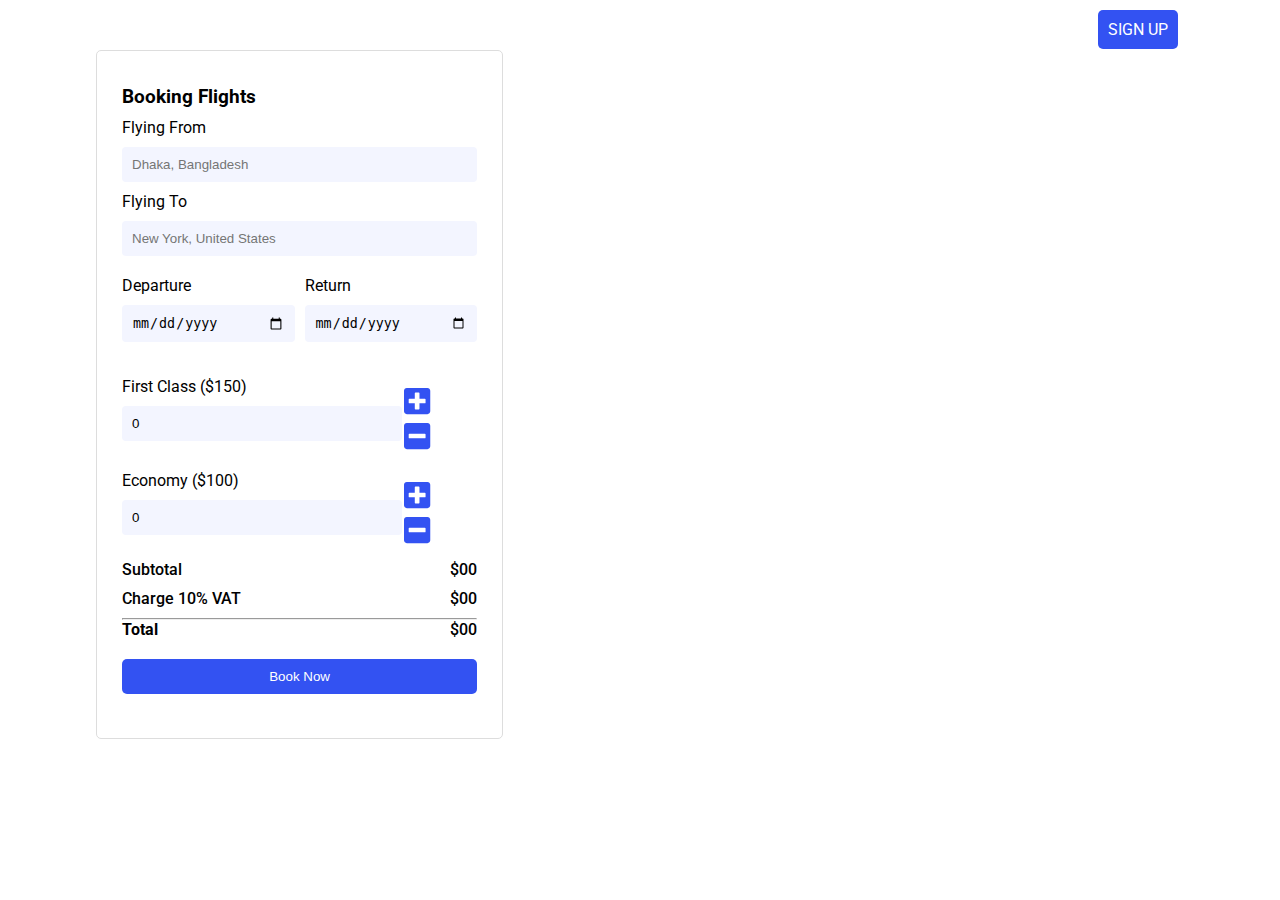
==== commit 444f8513: "created successfully" ====
--- a/index.html
+++ b/index.html
@@ -33,7 +33,7 @@
                 <h3>Booking Flights</h3>
                 <div class="input-group">
                     <label for="">Flying From</label>
-                    <input id="flying-from" class="inp-style" type="text" name="" placeholder="Dhake, Bangladesh">
+                    <input id="flying-from" class="inp-style" type="text" name="" placeholder="Dhaka, Bangladesh">
                 </div>
                 <div class="input-group">
                     <label for="">Flying To</label>
--- a/css/style.css
+++ b/css/style.css
@@ -116,6 +116,7 @@
     color: #fff;
     font-weight: 500;
     background-color:  #3352F2;
+    cursor: pointer;
 }
 .amount{
     display: flex;
